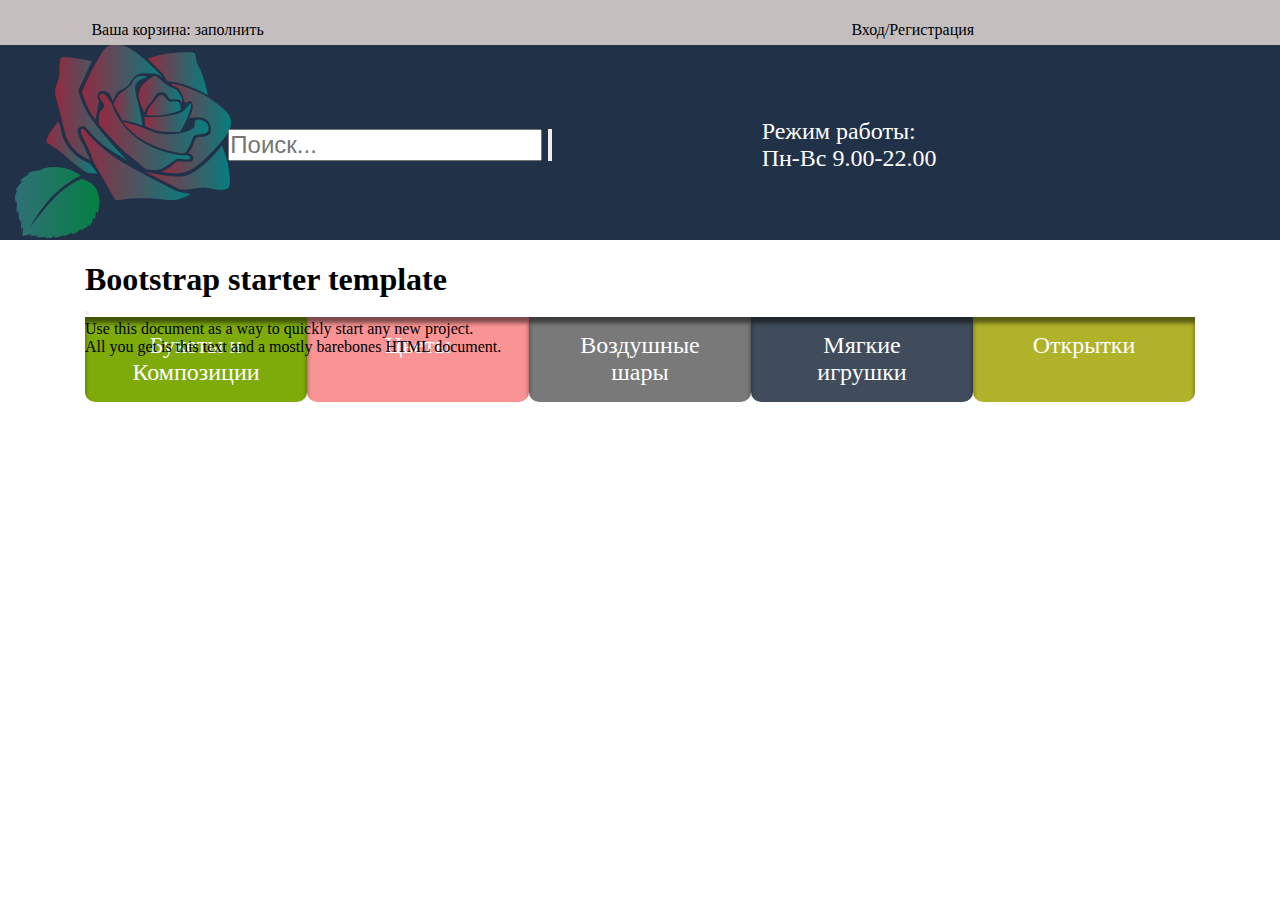
==== b4_html/index.html @ d25d9c08 "14012018_1" ====
<!DOCTYPE html>
<html lang="ru_RU">
<head>
    <meta charset="utf-8">
    <meta name="viewport" content="width=device-width, initial-scale=1, shrink-to-fit=no">
    <meta name="description" content="">
    <meta name="author" content="">
    <link rel="icon" href="/favicons/favicon.ico">
    <link rel="icon" href="/favicons/favicon.png">
    <link href="/favicons/apple-touch-icon.png" rel="apple-touch-icon" sizes="180x180">
    <link href="/favicons/favicon-32x32.png" rel="icon" type="image/png" sizes="32x32">
    <link href="/favicons/android-chrome-192x192.png" rel="icon" type="image/png" sizes="192x192">
    <link href="/favicons/favicon-16x16.png" rel="icon" type="image/png" sizes="16x16">
    <link href="/manifest.json" rel="manifest" >
    <link href="/favicons/safari-pinned-tab.svg" rel="mask-icon" color="#5bbad5">
    <meta content="#051321" name="msapplication-TileColor">
    <meta content="/favicons/mstile-144x144.png" name="msapplication-TileImage">
    <meta content="#051321" name="theme-color" >
    <title>Cтудия флористики GreenGarden</title>
    <link href="css/style.css" rel="stylesheet">
    <link href="css/bootstrap-grid.min.css" rel="stylesheet">
   <!-- <link href="css/bootstrap.min.css" rel="stylesheet">-->
    <link href="sass/main.css" rel="stylesheet">
</head>
<body>
  <header class="headerbg">
   <div class="subheader">
    <div class="container">
     <div class="row">
      <div class="col-md">
          <a href="#" class="cart i"></a>
          <p>Ваша корзина: заполнить</p>
      </div>
    <div class="col-md">
      <img class="logo" src="img/logo.png" alt="">
    </div>
    <div class="col-md">
      <p>Вход/Регистрация</p>
      <a href="#" class="vhod i"></a>
        </div>
      </div>
   </div>
</div>
<div class="container-fluid hcontent">
  <div class="row">
<div class="col-md-2">
<div class="bgitem">
 </div>
 </div>
 <div class="col-md-5"><form> 
  <div class="search">
<input type="search" name="q" placeholder="Поиск...">
<input type="submit" value=""></div>
</form>
</div>
<div class="col-md-5">
  <p> Режим работы:<br>
  <span>Пн-Вс 9.00-22.00</span>
</p>
</div>
<div>
<div>г. Тюмень ул. Михаила Сперанского 37</div> <div>+7(992)309-18-19</div>
</div>
</div>
</div>
<div class="container">
  <nav class="navbar navbar-expand-md navbar-dark bg-dark">
    <button class="navbar-toggler" type="button" data-toggle="collapse" data-target="#navbarsExampleDefault" aria-controls="navbarsExampleDefault" aria-expanded="false" aria-label="Toggle navigation">
        <span class="navbar-toggler-icon"></span>
      </button>
      <div class="collapse navbar-collapse" id="navbarsExampleDefault">
    <ul class="navbar-nav mr-auto">
    <li><a href="">Букеты и<br> Композиции</a></li>
    <li><a href="" class="pa">Цветы</a></li>
    <li><a href="">Воздушные <br>шары</a></li>
    <li><a href="">Мягкие игрушки</a></li>
    <li><a href="" class="pa">Открытки</a></li>
    </ul>
</div>
</nav>

</div>
  </header>
  
    <div class="container"></div>
    <!-- /.container -->
    <div class="container">
      <div class="starter-template">
        <h1>Bootstrap starter template</h1>
        <p class="lead">Use this document as a way to quickly start any new project.<br> All you get is this text and a mostly barebones HTML document.</p>
      </div>
    </div><!-- /.container -->
    <!-- Bootstrap core JavaScript ================================================== -->
    <!-- Placed at the end of the document so the pages load faster -->
    <script src="js/jquery-slim-321.js"></script>
    <script src="js/bootstrap.min.js"></script>
</body>
</html>
---- b4_html/css/style.css ----
*{margin:0;padding:0}
  html {
  line-height: 1.15; /* 1 */ 
  -ms-text-size-adjust: 100%; /* 2 */
  -webkit-text-size-adjust: 100%; /* 2 */
}
body {
  margin: 0;
}
article,
aside,
footer,
header,
nav,
section {
  display: block;
}
h1 {
  font-size: 2em;
  margin: 0.67em 0;
}
figcaption,
figure,
main { /* 1 */
  display: block;
}
figure {
  margin: 1em 40px;
}
hr {
  box-sizing: content-box; /* 1 */
  height: 0; /* 1 */
  overflow: visible; /* 2 */
}
pre {
  font-family: monospace, monospace; /* 1 */
  font-size: 1em; /* 2 */
}
a {
  background-color: transparent; /* 1 */
  -webkit-text-decoration-skip: objects; /* 2 */
}
abbr[title] {
  border-bottom: none; /* 1 */
  text-decoration: underline; /* 2 */
  text-decoration: underline dotted; /* 2 */
}

b,
strong {
  font-weight: inherit;
}

b,
strong {
  font-weight: bolder;
}
code,
kbd,
samp {
  font-family: monospace, monospace; /* 1 */
  font-size: 1em; /* 2 */
}
dfn {
  font-style: italic;
}
mark {
  background-color: #ff0;
  color: #000;
}
small {
  font-size: 80%;
}
sub,
sup {
  font-size: 75%;
  line-height: 0;
  position: relative;
  vertical-align: baseline;
}
sub {
  bottom: -0.25em;
}
sup {
  top: -0.5em;
}
audio,
video {
  display: inline-block;
}
audio:not([controls]) {
  display: none;
  height: 0;
}
img {
  border-style: none;
}
svg:not(:root) {
  overflow: hidden;
}
button,
input,
optgroup,
select,
textarea {
  font-family: sans-serif; /* 1 */
  font-size: 100%; /* 1 */
  line-height: 1.15; /* 1 */
  margin: 0; /* 2 */
}
button,
input { /* 1 */
  overflow: visible;
}
button,
select { /* 1 */
  text-transform: none;
}
button,
html [type="button"], /* 1 */
[type="reset"],
[type="submit"] {
  -webkit-appearance: button; /* 2 */
}
button::-moz-focus-inner,
[type="button"]::-moz-focus-inner,
[type="reset"]::-moz-focus-inner,
[type="submit"]::-moz-focus-inner {
  border-style: none;
  padding: 0;
}
button:-moz-focusring,
[type="button"]:-moz-focusring,
[type="reset"]:-moz-focusring,
[type="submit"]:-moz-focusring {
  outline: 1px dotted ButtonText;
}
fieldset {
  padding: 0.35em 0.75em 0.625em;
}
:after, :before {
    -webkit-box-sizing: border-box;
    -moz-box-sizing: border-box;
    box-sizing: border-box;
}
legend {
  box-sizing: border-box; /* 1 */
  color: inherit; /* 2 */
  display: table; /* 1 */
  max-width: 100%; /* 1 */
  padding: 0; /* 3 */
  white-space: normal; /* 1 */
}
progress {
  display: inline-block; /* 1 */
  vertical-align: baseline; /* 2 */
}
textarea {
  overflow: auto;
}
[type="checkbox"],
[type="radio"] {
  box-sizing: border-box; /* 1 */
  padding: 0; /* 2 */
}
[type="number"]::-webkit-inner-spin-button,
[type="number"]::-webkit-outer-spin-button {
  height: auto;
}
[type="search"] {
  -webkit-appearance: textfield; /* 1 */
  outline-offset: -2px; /* 2 */
}
[type="search"]::-webkit-search-cancel-button,
[type="search"]::-webkit-search-decoration {
  -webkit-appearance: none;
}
::-webkit-file-upload-button {
  -webkit-appearance: button; 
  font: inherit; 
}
details,
menu {
  display: block;
}
summary {
  display: list-item;
}
canvas {
  display: inline-block;
}
template {
  display: none;
}
[hidden] {
  display: none;
}
---- b4_html/sass/main.css ----
.subheader {
  background-color: #C4BEBE;
  width: 100%;
  height: 45px;
  display: flex;
  justify-content: center;
  align-items: end; }

.headerbg {
  background-color: #213148;
  height: 240px;
  width: 100%; }

body {
  font-family: Roboto;
  display: flex;
  flex-direction: column;
  font-style: normal;
  font-weight: normal;
  line-height: normal; }

nav ul {
  font-family: Pangolin;
  display: flex;
  font-size: 18pt;
  list-style: none;
  color: #FCF7F7; }

.navbar-collapse ul li {
  width: 20%;
  text-align: center;
  box-shadow: inset 0px 6px 4px rgba(0, 0, 0, 0.5);
  border-radius: 0px 0px 10px 10px; }

nav ul li:first-child {
  background-color: #7EAB0A; }

nav li:nth-child(2) {
  background-color: #FA9393; }

nav li:nth-child(3) {
  background-color: #7A7979; }

nav li:nth-child(4) {
  background-color: #404C5C; }

nav ul li:last-child {
  background-color: #B0B229; }

.navbar-collapse ul li a {
  display: block;
  text-decoration: none;
  color: #fff;
  padding: 15px 30px 7.5px 30px; }
  .navbar-collapse ul li a:hover {
    text-shadow: 0px 2.5px 5px #000;
    color: #E5E5E5;
    box-shadow: 0px 5px 15px #000;
    border-radius: 0px 0px 10px 10px; }

img .logo {
  height: 174px;
  width: auto;
  padding-top: 5px; }

.navbar-collapse ul li a.pa {
  padding-bottom: 19.5%; }

.bgitem {
  width: 216px;
  height: 200px;
  background: url(../img/bgroze.png);
  background-repeat: no-repeat;
  background-size: contain; }

.vhod {
  background: url(../svg/registration.svg); }

.cart {
  background: url(../svg/online-store-shopping-cart.svg); }

.i {
  width: 55px;
  background-repeat: no-repeat;
  background-size: contain; }

.hcontent {
  color: #fff;
  font-size: 18pt; }

.subheader p {
  padding: 0.4em; }

.subheader .col-md:first-child {
  max-height: 45px; }

.subheader .col-md:last-child {
  max-height: 45px; }

.hcontent .col-md-5 {
  max-height: 100px;
  align-self: center; }

/*# sourceMappingURL=main.css.map */
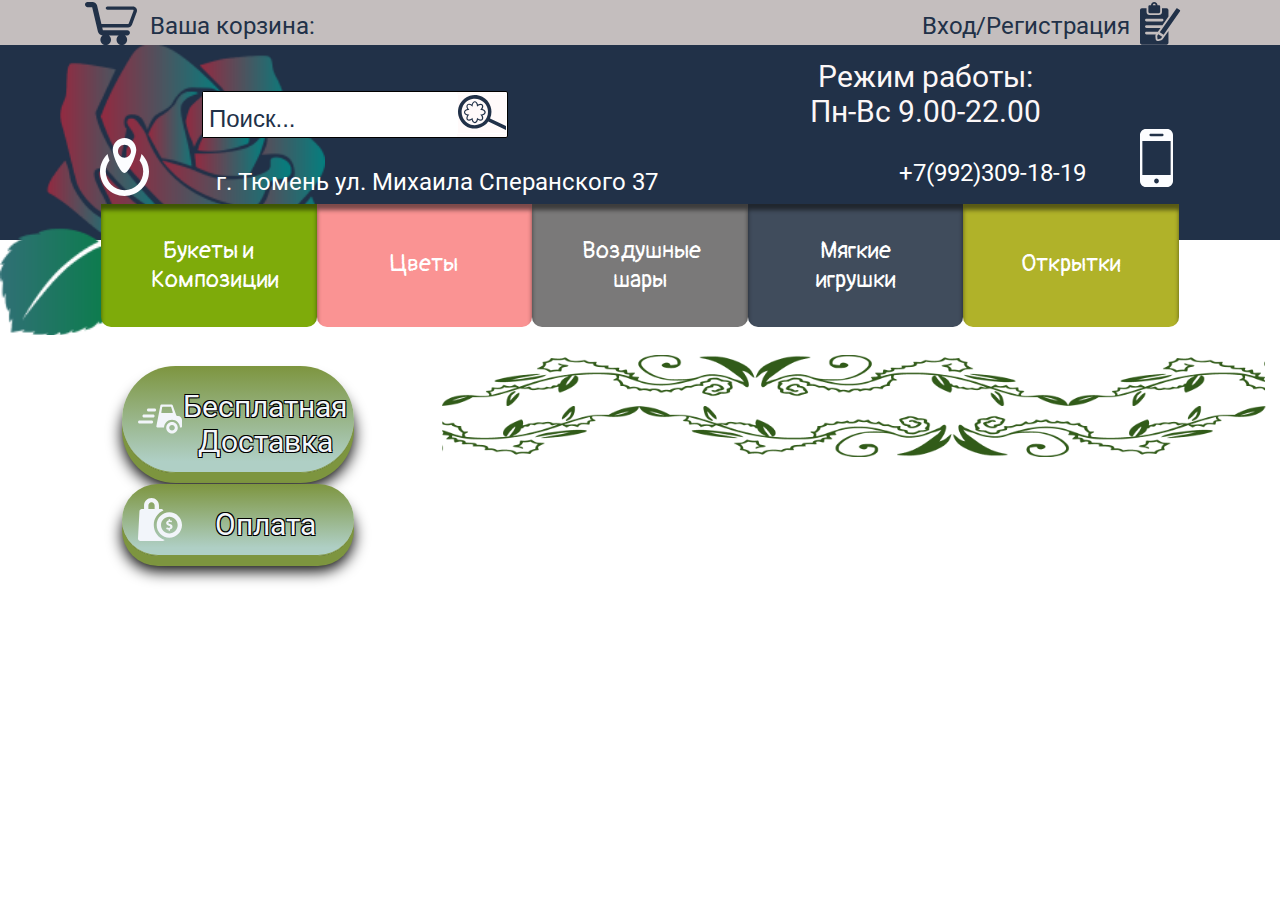
==== commit d06a2dc6: "18.01.2018" ====
--- a/b4_html/index.html
+++ b/b4_html/index.html
@@ -5,16 +5,16 @@
     <meta name="viewport" content="width=device-width, initial-scale=1, shrink-to-fit=no">
     <meta name="description" content="">
     <meta name="author" content="">
-    <link rel="icon" href="/favicons/favicon.ico">
-    <link rel="icon" href="/favicons/favicon.png">
-    <link href="/favicons/apple-touch-icon.png" rel="apple-touch-icon" sizes="180x180">
-    <link href="/favicons/favicon-32x32.png" rel="icon" type="image/png" sizes="32x32">
-    <link href="/favicons/android-chrome-192x192.png" rel="icon" type="image/png" sizes="192x192">
-    <link href="/favicons/favicon-16x16.png" rel="icon" type="image/png" sizes="16x16">
-    <link href="/manifest.json" rel="manifest" >
-    <link href="/favicons/safari-pinned-tab.svg" rel="mask-icon" color="#5bbad5">
+    <link href="favicons/favicon.ico" rel="icon" >
+    <link href="favicons/favicon.png" rel="icon">
+    <link href="favicons/apple-touch-icon.png" rel="apple-touch-icon" sizes="180x180">
+    <link href="favicons/favicon-32x32.png" rel="icon" type="image/png" sizes="32x32">
+    <link href="favicons/android-chrome-192x192.png" rel="icon" type="image/png" sizes="192x192">
+    <link href="favicons/favicon-16x16.png" rel="icon" type="image/png" sizes="16x16">
+    <link href="manifest.json" rel="manifest" >
+    <link href="favicons/safari-pinned-tab.svg" rel="mask-icon" color="#5bbad5">
     <meta content="#051321" name="msapplication-TileColor">
-    <meta content="/favicons/mstile-144x144.png" name="msapplication-TileImage">
+    <meta content="favicons/mstile-144x144.png" name="msapplication-TileImage">
     <meta content="#051321" name="theme-color" >
     <title>Cтудия флористики GreenGarden</title>
     <link href="css/style.css" rel="stylesheet">
@@ -28,68 +28,85 @@
     <div class="container">
      <div class="row">
       <div class="col-md">
-          <a href="#" class="cart i"></a>
-          <p>Ваша корзина: заполнить</p>
+          <a href="#" class="i cart"></a>
+          <p class=subhead>Ваша корзина:</p>
       </div>
-    <div class="col-md">
+    <div class="col-md-3">
       <img class="logo" src="img/logo.png" alt="">
     </div>
     <div class="col-md">
-      <p>Вход/Регистрация</p>
-      <a href="#" class="vhod i"></a>
+      <p class=subhead>Вход/Регистрация</p>
+      <a href="#" class="i vhod"></a>
         </div>
       </div>
    </div>
 </div>
-<div class="container-fluid hcontent">
+<div class="container-fluid bgitem">
+  <div class="container hcontent">
+    <div class="row">
+   <div class="col-md">
+    <div class="container">
+    <form class="ptd">
+      <div class="search">
+          <input type="search" name="q" placeholder="Поиск..." class=clr>
+          <input type="submit" value="">
+      </div>
+    </form>
+  <div class="fl mh loc">
+   <a href="#" class="i location"></a>
+   <p class="flend pr">г. Тюмень ул. Михаила Сперанского 37</p>
+  </div>
+  </div>
+  </div>
+  <div class="col-md">
+    <p class="phead"> Режим работы:<br>
+    <span>Пн-Вс 9.00-22.00</span>
+    <div class="fl mh telph">
+      <p class="flend pl">+7(992)309-18-19</p>
+      <a href="#" class="i phone"></a></div>
+  </p>
+  </div>
+  </div>
   <div class="row">
-<div class="col-md-2">
-<div class="bgitem">
- </div>
- </div>
- <div class="col-md-5"><form> 
-  <div class="search">
-<input type="search" name="q" placeholder="Поиск...">
-<input type="submit" value=""></div>
-</form>
-</div>
-<div class="col-md-5">
-  <p> Режим работы:<br>
-  <span>Пн-Вс 9.00-22.00</span>
-</p>
-</div>
-<div>
-<div>г. Тюмень ул. Михаила Сперанского 37</div> <div>+7(992)309-18-19</div>
-</div>
-</div>
-</div>
-<div class="container">
-  <nav class="navbar navbar-expand-md navbar-dark bg-dark">
-    <button class="navbar-toggler" type="button" data-toggle="collapse" data-target="#navbarsExampleDefault" aria-controls="navbarsExampleDefault" aria-expanded="false" aria-label="Toggle navigation">
-        <span class="navbar-toggler-icon"></span>
-      </button>
-      <div class="collapse navbar-collapse" id="navbarsExampleDefault">
-    <ul class="navbar-nav mr-auto">
-    <li><a href="">Букеты и<br> Композиции</a></li>
-    <li><a href="" class="pa">Цветы</a></li>
-    <li><a href="">Воздушные <br>шары</a></li>
-    <li><a href="">Мягкие игрушки</a></li>
-    <li><a href="" class="pa">Открытки</a></li>
-    </ul>
-</div>
-</nav>
-
+    <div class="container">
+      <nav class="navbar navbar-expand-md navbar-dark bg-dark">
+        <button class="navbar-toggler" type="button" data-toggle="collapse" data-target="#navbarsExampleDefault" aria-controls="navbarsExampleDefault" aria-expanded="false" aria-label="Toggle navigation">
+            <span class="navbar-toggler-icon"></span>
+          </button>
+          <div class="collapse navbar-collapse" id="navbarsExampleDefault">
+        <ul class="navbar-nav mr-auto">
+        <li><a href="">Букеты и<br> Композиции</a></li>
+        <li><a href="" class="pa">Цветы</a></li>
+        <li><a href="">Воздушные <br>шары</a></li>
+        <li><a href="">Мягкие игрушки</a></li>
+        <li><a href="" class="pa">Открытки</a></li>
+        </ul>
+    </div>
+    </nav>
+    </div>
+  </div>
+  </div>
 </div>
   </header>
-  
-    <div class="container"></div>
+  <main class="bg ptd">
+    <div class="container-fluid">
+      <div class="row">
+        <div class="col-md-4">
+      <div class="row">
+        <div class="col-md-9 offset-md-3 ib"><a href="#" class="btn fl"><img src="svg/express-delivery.svg" alt="" class="w-25"><p class="w-75">Бесплатная Доставка</p></a>
+        </div>
+        <div class="col-md-9 offset-md-3 ib"><a href="#" class="btn fl"><img src="svg/chas-payment.svg" alt="" class="w-25"><p class="w-75">Оплата</p></a>
+        </div>
+      </div>
+    </div>
+    <div class="col-md-8">
+      <div class="use"></div>
+      <div class="use rotate"></div>
+    </div>
+  </div>
+</div>
+</main>
     <!-- /.container -->
-    <div class="container">
-      <div class="starter-template">
-        <h1>Bootstrap starter template</h1>
-        <p class="lead">Use this document as a way to quickly start any new project.<br> All you get is this text and a mostly barebones HTML document.</p>
-      </div>
-    </div><!-- /.container -->
     <!-- Bootstrap core JavaScript ================================================== -->
     <!-- Placed at the end of the document so the pages load faster -->
     <script src="js/jquery-slim-321.js"></script>
--- a/b4_html/css/style.css
+++ b/b4_html/css/style.css
@@ -1,3 +1,27 @@
+@font-face {
+  font-family: 'Roboto';
+  font-style: normal;
+  font-weight: 400;
+  src: url('../fonts/roboto-v18-cyrillic-ext_latin-regular.eot'); /* IE9 Compat Modes */
+  src: local('Roboto'), local('Roboto-Regular'),
+       url('../fonts/roboto-v18-cyrillic-ext_latin-regular.eot?#iefix') format('embedded-opentype'), /* IE6-IE8 */
+       url('../fonts/roboto-v18-cyrillic-ext_latin-regular.woff2') format('woff2'), /* Super Modern Browsers */
+       url('../fonts/roboto-v18-cyrillic-ext_latin-regular.woff') format('woff'), /* Modern Browsers */
+       url('../fonts/roboto-v18-cyrillic-ext_latin-regular.ttf') format('truetype'), /* Safari, Android, iOS */
+       url('../fonts/roboto-v18-cyrillic-ext_latin-regular.svg#Roboto') format('svg'); /* Legacy iOS */
+}
+@font-face {
+  font-family: 'Pangolin';
+  font-style: normal;
+  font-weight: 400;
+  src: url('../fonts/pangolin-v3-cyrillic-ext_latin-regular.eot'); /* IE9 Compat Modes */
+  src: local('Pangolin Regular'), local('Pangolin-Regular'),
+       url('../fonts/pangolin-v3-cyrillic-ext_latin-regular.eot?#iefix') format('embedded-opentype'), /* IE6-IE8 */
+       url('../fonts/pangolin-v3-cyrillic-ext_latin-regular.woff2') format('woff2'), /* Super Modern Browsers */
+       url('../fonts/pangolin-v3-cyrillic-ext_latin-regular.woff') format('woff'), /* Modern Browsers */
+       url('../fonts/pangolin-v3-cyrillic-ext_latin-regular.ttf') format('truetype'), /* Safari, Android, iOS */
+       url('../fonts/pangolin-v3-cyrillic-ext_latin-regular.svg#Pangolin') format('svg'); /* Legacy iOS */
+}
 *{margin:0;padding:0}
   html {
   line-height: 1.15; /* 1 */ 
@@ -194,4 +218,138 @@
 }
 [hidden] {
   display: none;
+}
+.search {
+    width: 60%;/* Ширина поля с кнопкой */
+    border: 1px solid #000; /* Параметры рамки */
+    min-height: 45px; /* Минимальная высота */
+    background: #FFFAFA;
+    border-radius: 2px;
+    text-align:center;
+    display:inline-flex;
+       }
+   input[type="search"] {
+    display:inline-block;
+    border: 1px solid #fff; /* Убираем рамку */
+    outline: none; /* Убираем свечение в Chrome и Safari */
+    -webkit-appearance: none; /* Убираем рамку в Chrome и Safari */
+    width:100%; /* Ширина поля */
+    height:45px;
+    vertical-align: middle; /* Выравнивание по середине */
+    padding:18px 0px 9px 5px
+   }
+   input[type="submit"] {
+    width: 60px; /* Ширина кнопки */
+    height: 40px; /* Высота кнопки */
+    position:relative;
+    top:2.5px;
+    border: none; /* Убираем рамку */
+    border: 1px #fff solid;
+    background: url(../svg/search.svg) no-repeat; /* Параметры фона */
+    background-size:cover
+   }
+   input[type="search"]::-webkit-input-placeholder {
+    color: #213148
+   } 
+   input[type="search"]::-moz-placeholder {
+    color: #213148
+   }
+.btn {
+    text-decoration:none;
+     font-size: 30px;
+    background: -moz-linear-gradient(#7D953F, #AFCFC5);
+    background: -webkit-gradient(linear, 0 0, 0 90%, from(#7D953F), to(#AFCFC5));
+    filter: progid:DXImageTransform.Microsoft.gradient(startColorstr='#7D953F', endColorstr='#AFCFC5');
+    padding: 13px 5px 13px 5px;
+    color: #333;
+    -moz-border-radius: 40px;
+    -webkit-border-radius: 40px;
+    border-radius:75px;
+    border-bottom:1px solid #7D953F;
+    box-shadow: 0px 10px 0px #7D953F, 0px 15px 15px #000000;
+    width:80%;
+    text-align:center;
+   }
+   .btn:hover,.btn:active{
+    color: #213148;
+    text-shadow:
+      -1px -1px 0 #fff,
+      1px -1px 0 #fff,
+      -1px 1px 0 #fff,
+      1px 1px 0 #fff;
+    background: -moz-linear-gradient(#AFCFC5, #7D953F);
+    background: -webkit-gradient(linear, 0 0, 0 100%, from(#AFCFC5), to(#7D953F));
+    filter: progid:DXImageTransform.Microsoft.gradient(startColorstr='#AFCFC5', endColorstr='#7D953F');
+    border-bottom:1px solid #AFCFC5;
+    box-shadow: 0px 10px 0px #AFCFC5, 0px 15px 15px #000000;
+   }
+a[class~="btn"] {
+    color: #F2F5FA;
+    text-shadow:
+      -1px -1px 0 #000,
+      1px -1px 0 #000,
+      -1px 1px 0 #000,
+      1px 1px 0 #000;
+}
+
+
+@media print {
+    *,::after,::before {
+        text-shadow: none!important;
+        box-shadow: none!important
+    }
+
+    a,a:visited {
+        text-decoration: underline
+    }
+
+    abbr[title]::after {
+        content: " (" attr(title) ")"
+    }
+
+    pre {
+        white-space: pre-wrap!important
+    }
+
+    blockquote,pre {
+        border: 1px solid #999;
+        page-break-inside: avoid
+    }
+
+    thead {
+        display: table-header-group
+    }
+
+    img,tr {
+        page-break-inside: avoid
+    }
+
+    h2,h3,p {
+        orphans: 3;
+        widows: 3
+    }
+
+    h2,h3 {
+        page-break-after: avoid
+    }
+
+    .navbar {
+        display: none
+    }
+
+    .badge {
+        border: 1px solid #000
+    }
+
+    .table {
+        border-collapse: collapse!important
+    }
+
+    .table td,.table th {
+        background-color: #fff!important
+    }
+
+    .table-bordered td,.table-bordered th {
+        border: 1px solid #ddd!important
+    }
 }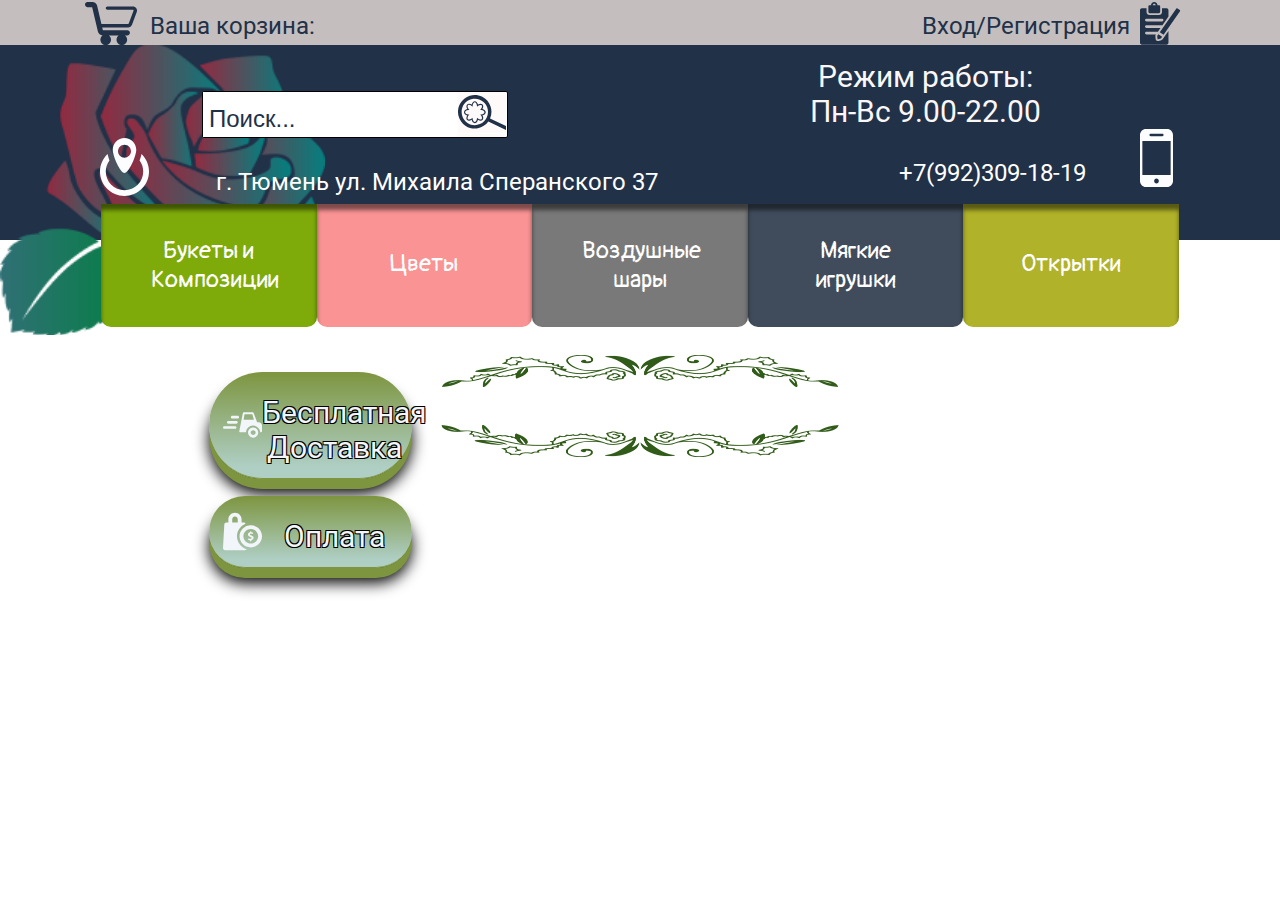
==== commit 798c512e: "18.01.2018." ====
--- a/b4_html/index.html
+++ b/b4_html/index.html
@@ -99,7 +99,7 @@
         </div>
       </div>
     </div>
-    <div class="col-md-8">
+    <div class="col-md-4 col-md-push-4">
       <div class="use"></div>
       <div class="use rotate"></div>
     </div>
--- a/b4_html/css/style.css
+++ b/b4_html/css/style.css
@@ -267,7 +267,7 @@
     border-radius:75px;
     border-bottom:1px solid #7D953F;
     box-shadow: 0px 10px 0px #7D953F, 0px 15px 15px #000000;
-    width:80%;
+    width:70%;
     text-align:center;
    }
    .btn:hover,.btn:active{
--- a/b4_html/sass/main.css
+++ b/b4_html/sass/main.css
@@ -186,7 +186,8 @@
 
 .ib {
   display: inline-flex;
-  padding-top: 2.5%; }
+  padding-top: 4%;
+  justify-content: flex-end; }
 
 .w-25 {
   display: inline-block;
@@ -200,6 +201,7 @@
 
 .use {
   background-image: url(../img/showme.png);
+  background-repeat: no-repeat;
   background-size: contain;
   height: 51px; }
 
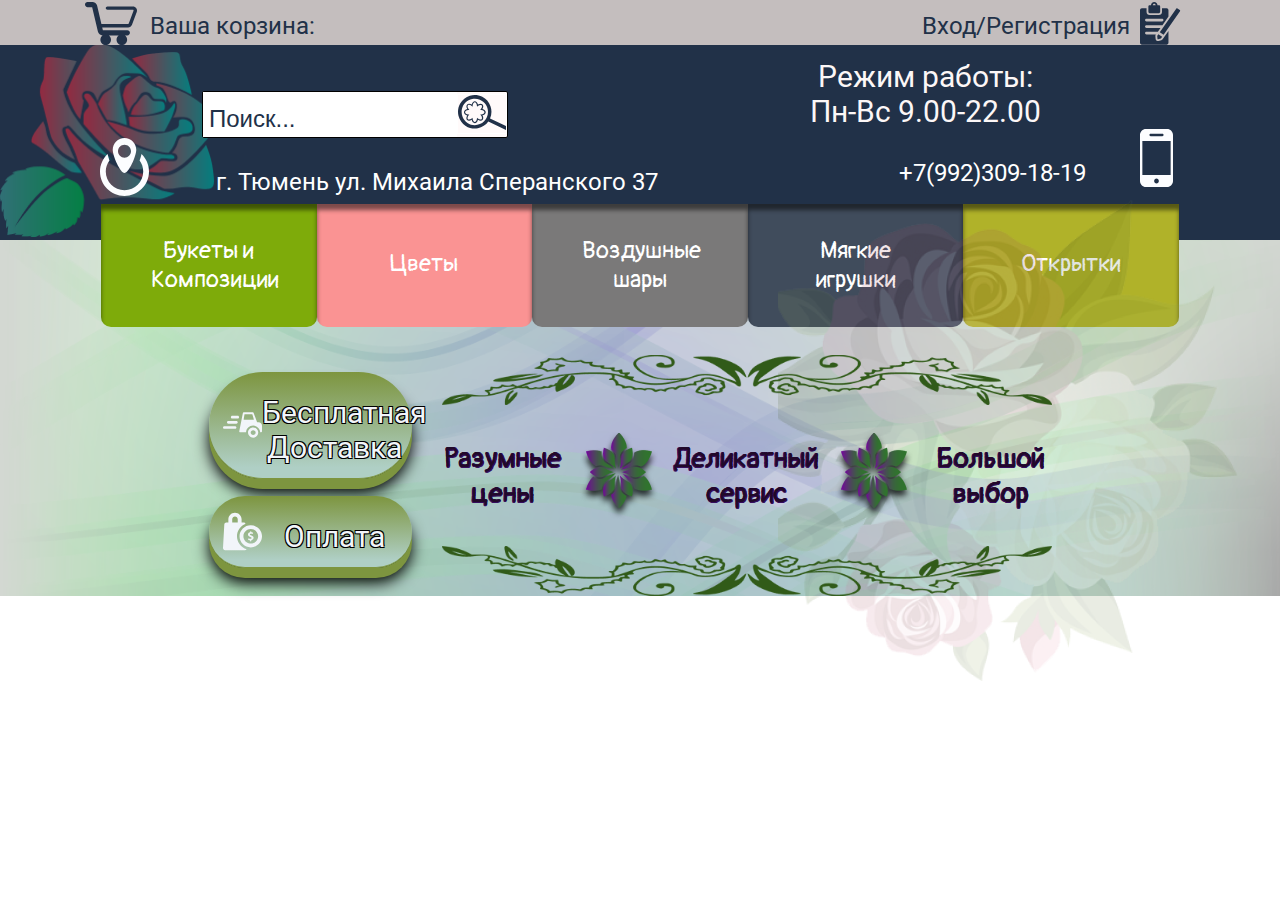
==== commit e2ae9ebf: "20.01.2018" ====
--- a/b4_html/index.html
+++ b/b4_html/index.html
@@ -89,6 +89,7 @@
 </div>
   </header>
   <main class="bg ptd">
+    <div class="bg2"></div>
     <div class="container-fluid">
       <div class="row">
         <div class="col-md-4">
@@ -99,16 +100,22 @@
         </div>
       </div>
     </div>
-    <div class="col-md-4 col-md-push-4">
+    <div class="col-md-6 col-md-push-4"> 
       <div class="use"></div>
+      <div class="row">
+        <div class="col-md vam"><p class="pinner">Разумные цены</p></div>
+        <img src="img/flower.png" alt="">
+        <div class="col-md vam"><p class="pinner">Деликатный сервис</p></div>
+        <img src="img/flower.png" alt="">
+        <div class="col-md vam"><p class="pinner">Большой выбор</p></div>
+      </div>
       <div class="use rotate"></div>
     </div>
   </div>
 </div>
 </main>
     <!-- /.container -->
-    <!-- Bootstrap core JavaScript ================================================== -->
-    <!-- Placed at the end of the document so the pages load faster -->
+
     <script src="js/jquery-slim-321.js"></script>
     <script src="js/bootstrap.min.js"></script>
 </body>
--- a/b4_html/sass/main.css
+++ b/b4_html/sass/main.css
@@ -78,7 +78,8 @@
 .bgitem {
   background: url(../img/bgroze.png);
   background-repeat: no-repeat;
-  background-size: contain; }
+  background-size: contain;
+  height: 12em; }
 
 .vhod {
   background: url(../svg/registration.svg); }
@@ -182,7 +183,20 @@
   padding-top: 9%; }
 
 .bg {
-  background-image: url(../img/bg.png) center center cover no-repeat fixed; }
+  background: url(../img/bg.png) center center no-repeat;
+  background-size: cover;
+  background-attachment: fixed;
+  width: 100%;
+  height: auto; }
+
+.bg2 {
+  background: url(../img/flowers_menu.png) 100% center no-repeat;
+  z-index: 0;
+  width: 100%;
+  height: 700px;
+  position: absolute;
+  right: 0px;
+  top: 100px; }
 
 .ib {
   display: inline-flex;
@@ -203,7 +217,7 @@
   background-image: url(../img/showme.png);
   background-repeat: no-repeat;
   background-size: contain;
-  height: 51px; }
+  height: 76px; }
 
 .rotate {
   -webkit-transform: rotate(180deg);
@@ -212,4 +226,20 @@
   -o-transform: rotate(180deg);
   transform: rotate(180deg); }
 
+.pinner {
+  display: inline-flex;
+  justify-content: center;
+  font-family: Pangolin;
+  font-style: normal;
+  font-weight: normal;
+  line-height: normal;
+  font-size: 1.75em;
+  color: #210929;
+  text-shadow: -0.5px -0.5px 0 #370D5E, 0.5px -0.5px 0 #370D5E, -0.5px 0.5px 0 #370D5E, 0.5px 0.5px 0 #370D5E; }
+
+.vam {
+  display: flex;
+  justify-content: center;
+  align-items: center; }
+
 /*# sourceMappingURL=main.css.map */
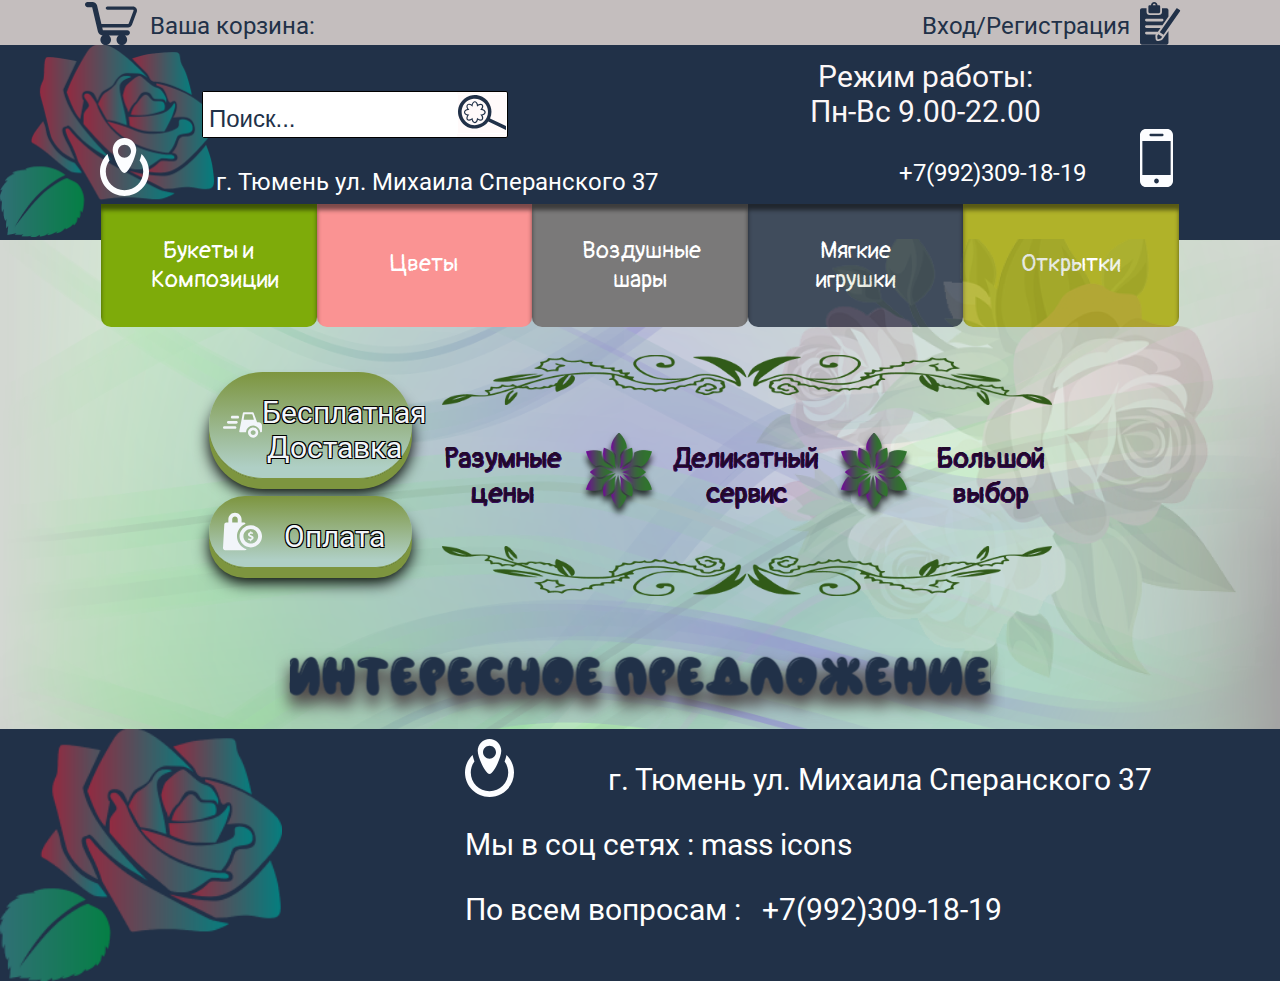
==== commit c8914ee0: "21.01.2018_1" ====
--- a/b4_html/index.html
+++ b/b4_html/index.html
@@ -100,7 +100,7 @@
         </div>
       </div>
     </div>
-    <div class="col-md-6 col-md-push-4"> 
+    <div class="col-md-6"> 
       <div class="use"></div>
       <div class="row">
         <div class="col-md vam"><p class="pinner">Разумные цены</p></div>
@@ -113,8 +113,45 @@
     </div>
   </div>
 </div>
+<div class="container pt-5">
+  <div class="row">
+     <div class="col-md-8 offset-md-2">
+      <img src="svg/interesting.svg" alt="Интересное предложение" class="interest">
+    </div>
+
+  </div>
+</div>
 </main>
     <!-- /.container -->
+
+    <footer class="footer bgitem">
+      <div class="container-fluid">
+        <div class="container">
+          <div class="row">
+            <div class="col-md-4">
+                  <img class="logo" src="img/logo.png" alt="">
+            </div>
+            <div class="col-md-8">
+              <div class="row">
+                <div class="col-md-12">
+                  <div class="fl mh loc">
+   <a href="#" class="i location"></a>
+   <p class="flend pr">г. Тюмень ул. Михаила Сперанского 37</p>
+  </div>
+                </div>
+                <div class="col-md-12 pt-2 fl">
+                  <p class="flend">Мы в соц сетях : mass icons </p>
+                </div>
+                <div class="col-md-12 pt-2 fl">
+                  <p class="flend">По всем вопросам : &nbsp; +7(992)309-18-19</p>
+                </div>
+              </div>
+            </div>
+          </div>
+        </div>
+        
+      </div>
+    </footer>
 
     <script src="js/jquery-slim-321.js"></script>
     <script src="js/bootstrap.min.js"></script>
--- a/b4_html/css/style.css
+++ b/b4_html/css/style.css
@@ -241,6 +241,7 @@
    input[type="submit"] {
     width: 60px; /* Ширина кнопки */
     height: 40px; /* Высота кнопки */
+    cursor: pointer;
     position:relative;
     top:2.5px;
     border: none; /* Убираем рамку */
@@ -256,7 +257,7 @@
    }
 .btn {
     text-decoration:none;
-     font-size: 30px;
+    font-size: 1.875em;
     background: -moz-linear-gradient(#7D953F, #AFCFC5);
     background: -webkit-gradient(linear, 0 0, 0 90%, from(#7D953F), to(#AFCFC5));
     filter: progid:DXImageTransform.Microsoft.gradient(startColorstr='#7D953F', endColorstr='#AFCFC5');
@@ -291,7 +292,11 @@
       -1px 1px 0 #000,
       1px 1px 0 #000;
 }
-
+@media (max-width: 1024px) {
+.btn {
+  font-size: 1em
+}
+}
 
 @media print {
     *,::after,::before {
--- a/b4_html/sass/main.css
+++ b/b4_html/sass/main.css
@@ -163,6 +163,9 @@
 .flend {
   align-self: flex-end; }
 
+.flsta {
+  align-self: flex-start; }
+
 .pl {
   padding-right: 10%; }
 
@@ -190,10 +193,10 @@
   height: auto; }
 
 .bg2 {
-  background: url(../img/flowers_menu.png) 100% center no-repeat;
+  background: url(../img/flowers_menu_90.png) 100% center no-repeat;
   z-index: 0;
   width: 100%;
-  height: 700px;
+  height: 780px;
   position: absolute;
   right: 0px;
   top: 100px; }
@@ -242,4 +245,23 @@
   justify-content: center;
   align-items: center; }
 
+.interest {
+  width: 100%;
+  height: auto; }
+
+.pt-5 {
+  padding-top: 3em; }
+
+.pt-2 {
+  padding-top: 1em; }
+
+.footer {
+  background-color: #213148;
+  height: 252px;
+  font-family: Roboto;
+  font-size: 1.875em;
+  color: #fff; }
+  .footer .container-fluid {
+    padding-top: 10px; }
+
 /*# sourceMappingURL=main.css.map */
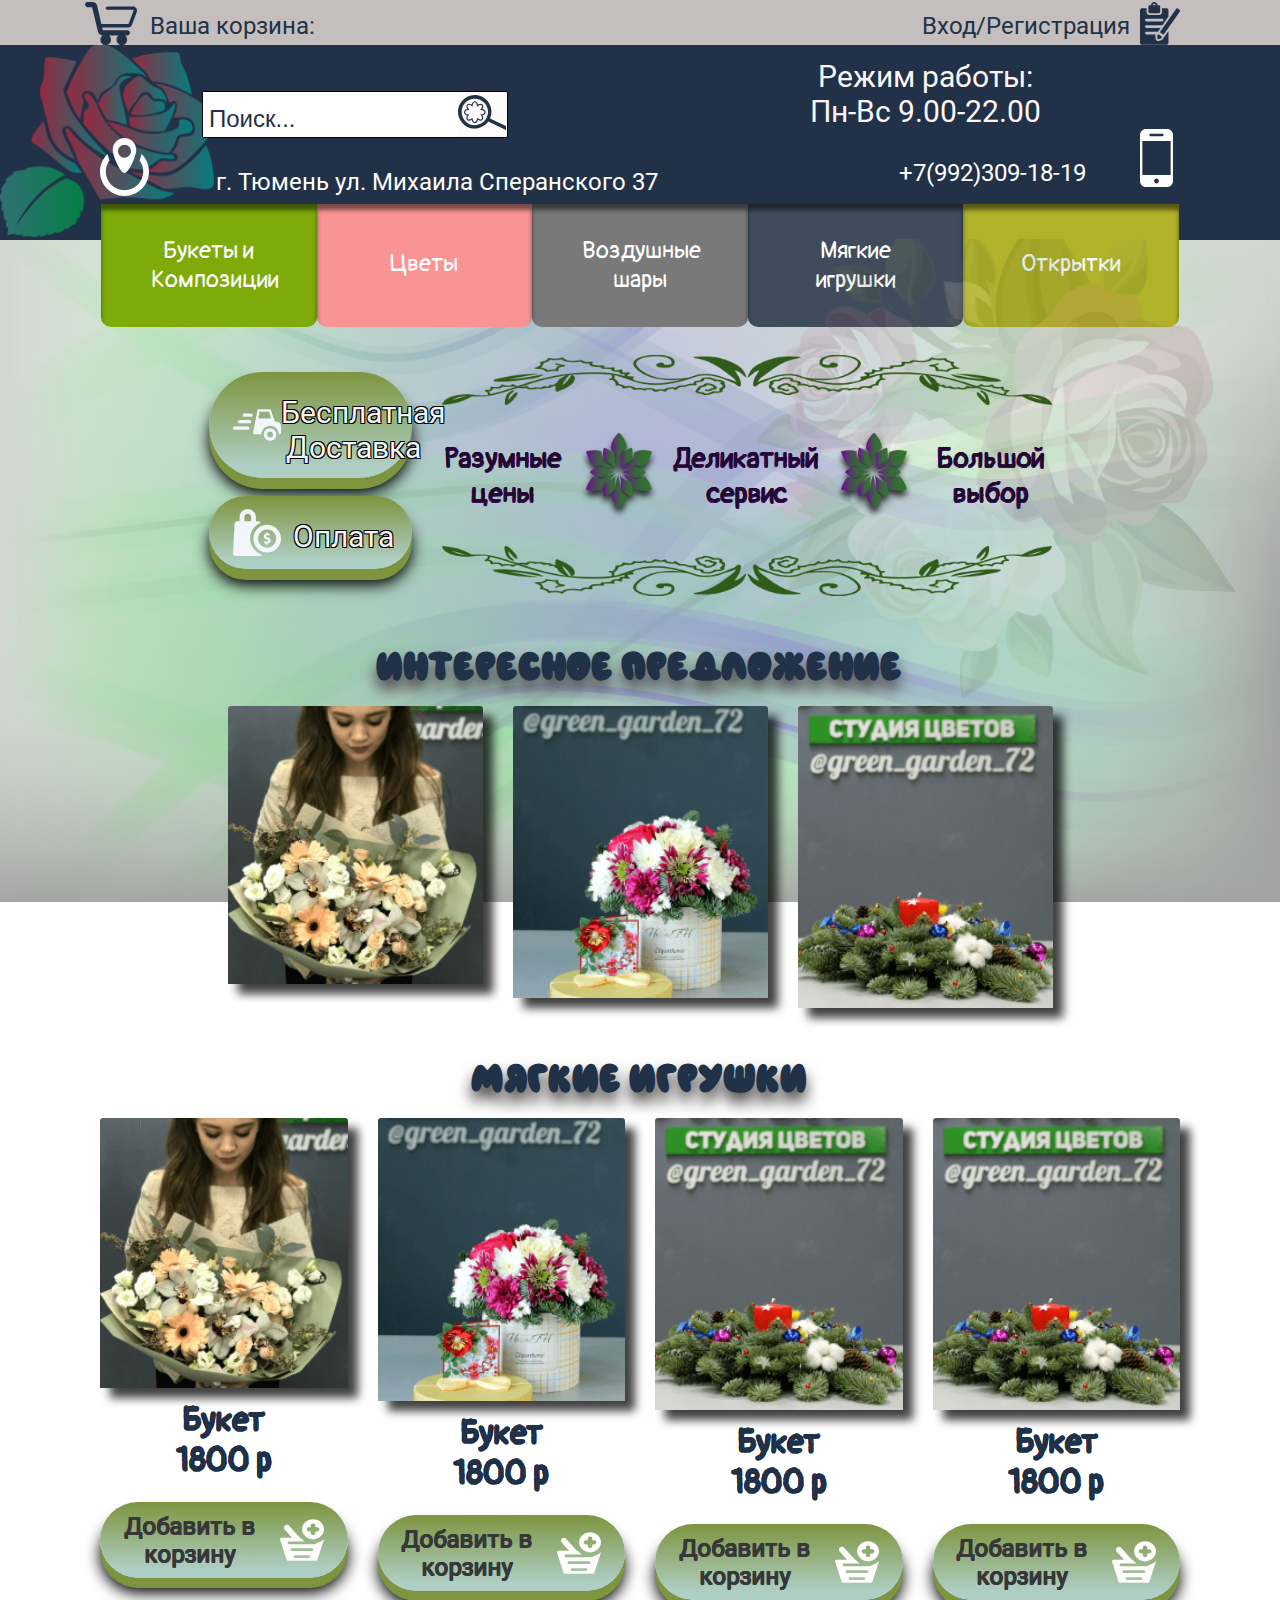
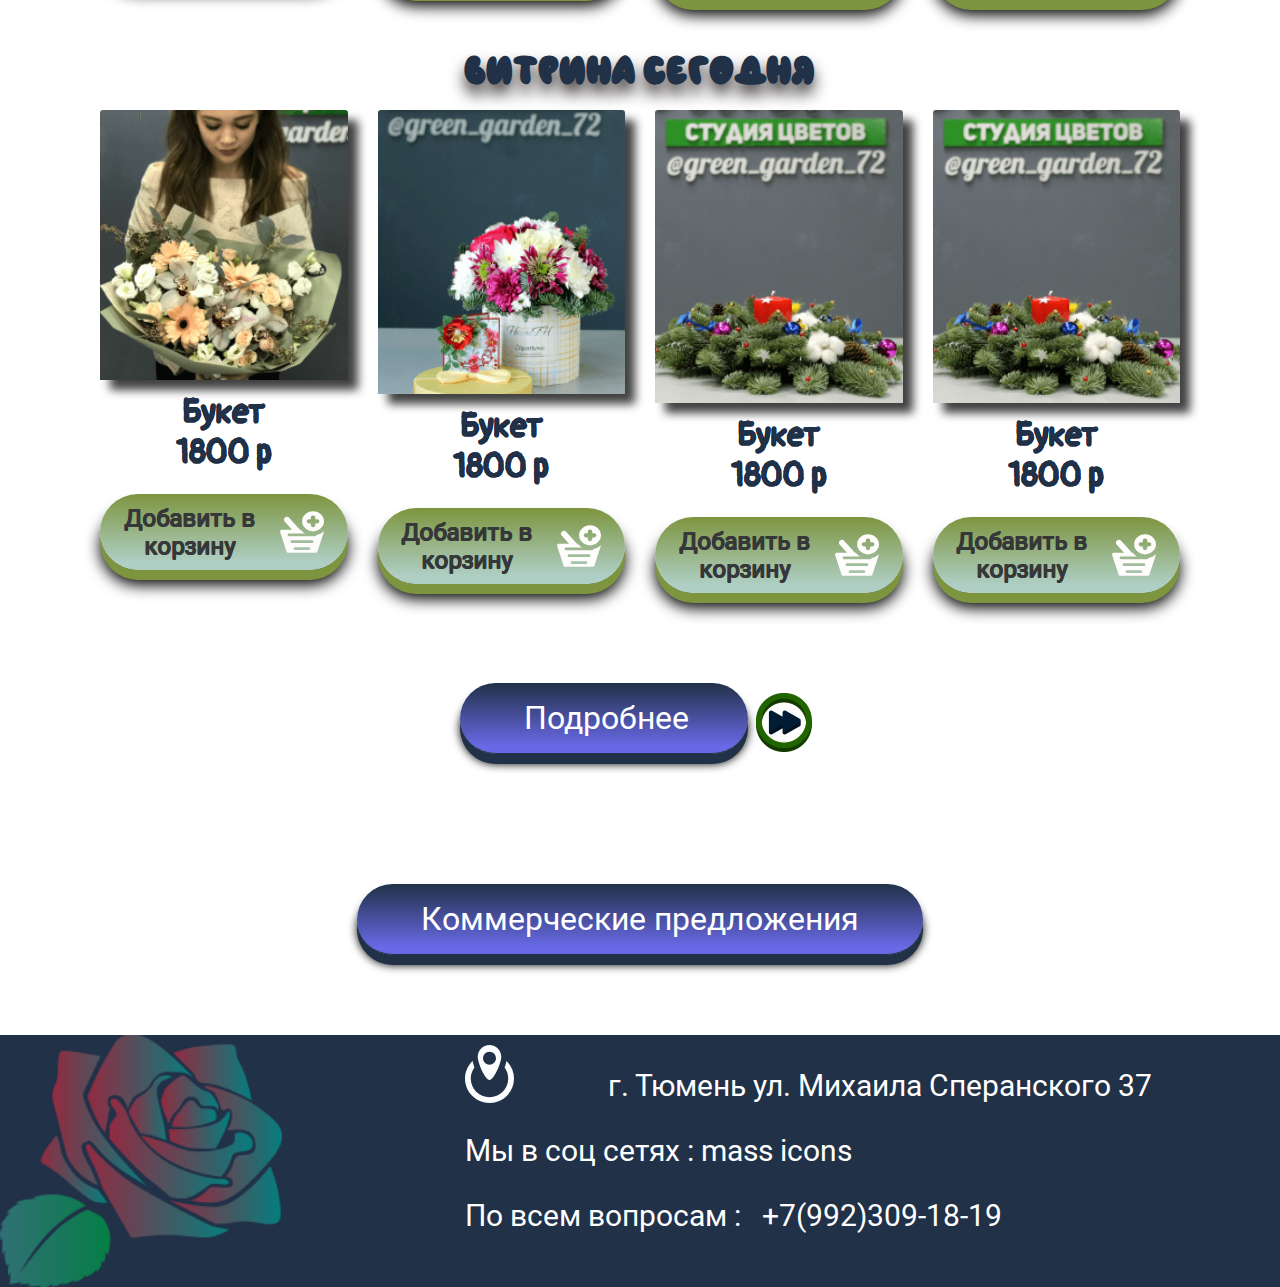
==== commit bb58ec11: "24.01.2018.1" ====
--- a/b4_html/index.html
+++ b/b4_html/index.html
@@ -115,14 +115,180 @@
 </div>
 <div class="container pt-5">
   <div class="row">
-     <div class="col-md-8 offset-md-2">
-      <img src="svg/interesting.svg" alt="Интересное предложение" class="interest">
-    </div>
-
-  </div>
+    <div class="col-md-auto flma">
+      <h2 class="airful mb-3">ИНТЕРЕСНОЕ ПРЕДЛОЖЕНИЕ</h2>
+    </div>
+<div class="container">
+  <div class="row">
+   <div class="col-md-6 col-lg-3 ml-auto">
+    <div class="card">
+     <img class="card-img-top img-fluid bs" src="img/item_1.png">
+    </div>
+   </div>
+   <div class="col-md-6 col-lg-3">
+    <div class="card">
+     <img class="card-img-top img-fluid bs" src="img/item_2.png">
+    </div>
+   </div>
+   <div class="col-md-6 col-lg-3 mr-auto">
+    <div class="card">
+     <img class="card-img-top img-fluid bs" src="img/item_3.png">
+    </div>
+   </div>
+  </div>
+  </div>
+</div>
+<div class="container pt-5">
+  <div class="row">
+     <div class="col-md-auto flma">
+      <h2 class="airful mb-3">МЯГКИЕ ИГРУШКИ</h2>
+    </div>
+<div class="container sa">
+  <div class="row">
+   <div class="col-md-3 col-lg-3 ml-auto">
+    <div class="card">
+     <img class="card-img-top img-fluid bs" src="img/item_1.png">
+     <div class="card-block">
+      <h3 class="card-title">Букет <br>1800 р</h3>
+      <div class="w-100">
+        <a href="#" class="btn2 fl">
+          <p class="ww-75">Добавить в корзину</p>
+          <img src="svg/add-goods.svg" alt="" class="w-25">
+        </a>
+      </div>
+     </div>
+    </div>
+   </div>
+   <div class="col-md-3 col-lg-3">
+    <div class="card">
+     <img class="card-img-top img-fluid bs" src="img/item_2.png">
+     <div class="card-block">
+      <h3 class="card-title">Букет <br>1800 р</h3>
+      <div class="w-100">
+        <a href="#" class="btn2 fl">
+          <p class="ww-75">Добавить в корзину</p>
+          <img src="svg/add-goods.svg" alt="" class="w-25">
+        </a>
+      </div>
+     </div>
+    </div>
+   </div>
+   <div class="col-md-3 col-lg-3 mr-auto">
+    <div class="card">
+     <img class="card-img-top img-fluid bs" src="img/item_3.png">
+     <div class="card-block">
+      <h3 class="card-title">Букет <br>1800 р</h3>
+      <div class="w-100">
+        <a href="#" class="btn2 fl">
+          <p class="ww-75">Добавить в корзину</p>
+          <img src="svg/add-goods.svg" alt="" class="w-25">
+        </a>
+      </div>
+     </div>
+    </div>
+   </div>
+   <div class="col-md-3 col-lg-3 mr-auto">
+    <div class="card">
+     <img class="card-img-top img-fluid bs" src="img/item_3.png">
+     <div class="card-block">
+      <h3 class="card-title">Букет <br>1800 р</h3>
+      <div class="w-100">
+        <a href="#" class="btn2 fl">
+          <p class="ww-75">Добавить в корзину</p>
+          <img src="svg/add-goods.svg" alt="" class="w-25">
+        </a>
+      </div>
+     </div>
+    </div>
+   </div>
+  </div>
+  </div><!-- /.container -->
+  </div>
+</div>
+<div class="container pt-5">
+  <div class="row">
+     <div class="col-md-auto flma">
+      <h2 class="airful mb-3">ВИТРИНА СЕГОДНЯ</h2>
+    </div>
+<div class="container mb-10">
+  <div class="row">
+   <div class="col-md-3 col-lg-3 ml-auto">
+    <div class="card">
+     <img class="card-img-top img-fluid bs" src="img/item_1.png">
+     <div class="card-block">
+      <h3 class="card-title">Букет <br>1800 р</h3>
+      <div class="w-100">
+        <a href="#" class="btn2 fl">
+          <p class="ww-75">Добавить в корзину</p>
+          <img src="svg/add-goods.svg" alt="" class="w-25">
+        </a>
+       </div>
+     </div>
+    </div>
+   </div>
+   <div class="col-md-3 col-lg-3">
+    <div class="card">
+     <img class="card-img-top img-fluid bs" src="img/item_2.png">
+     <div class="card-block">
+      <h3 class="card-title">Букет <br>1800 р</h3>
+      <div class="w-100">
+        <a href="#" class="btn2 fl">
+          <p class="ww-75">Добавить в корзину</p>
+          <img src="svg/add-goods.svg" alt="" class="w-25">
+        </a>
+       </div>
+     </div>
+    </div>
+   </div>
+   <div class="col-md-3 col-lg-3 mr-auto">
+    <div class="card">
+     <img class="card-img-top img-fluid bs" src="img/item_3.png">
+     <div class="card-block">
+      <h3 class="card-title">Букет <br>1800 р</h3>
+      <div class="w-100">
+        <a href="#" class="btn2 fl">
+          <p class="ww-75">Добавить в корзину</p>
+          <img src="svg/add-goods.svg" alt="" class="w-25">
+        </a>
+      </div>
+     </div>
+    </div>
+   </div>
+   <div class="col-md-3 col-lg-3 mr-auto">
+    <div class="card">
+     <img class="card-img-top img-fluid bs" src="img/item_3.png">
+     <div class="card-block">
+      <h3 class="card-title">Букет <br>1800 р</h3>
+       <div class="w-100">
+        <a href="#" class="btn2 fl">
+          <p class="ww-75">Добавить в корзину</p>
+          <img src="svg/add-goods.svg" alt="" class="w-25">
+        </a>
+       </div>
+     </div>
+    </div>
+   </div>
+  </div>
+  </div><!-- /.container -->
+  </div>
+</div>
+<div class="container mb-12">
+   <div class="row">
+    <div class="col-md-auto flma">
+        <a href="#" class="btn-more btn-end ww-100 btn-p">Подробнее</a><span class="btn-end-img"></span>
+    </div>
+   </div>     
+ </div>
+ <div class="container mb-10">
+   <div class="row">
+    <div class="col-md-auto flma">
+        <a href="#" class="btn-more btn-end ww-100 btn-pp">Коммерческие предложения</a>
+    </div>
+   </div>     
+ </div>
 </div>
 </main>
-    <!-- /.container -->
+    
 
     <footer class="footer bgitem">
       <div class="container-fluid">
--- a/b4_html/css/style.css
+++ b/b4_html/css/style.css
@@ -21,6 +21,12 @@
        url('../fonts/pangolin-v3-cyrillic-ext_latin-regular.woff') format('woff'), /* Modern Browsers */
        url('../fonts/pangolin-v3-cyrillic-ext_latin-regular.ttf') format('truetype'), /* Safari, Android, iOS */
        url('../fonts/pangolin-v3-cyrillic-ext_latin-regular.svg#Pangolin') format('svg'); /* Legacy iOS */
+}
+@font-face {
+  font-family: 'Airfool';
+  font-style: normal;
+  font-weight: 400;
+  src: url(../fonts/Airfool.otf);
 }
 *{margin:0;padding:0}
   html {
@@ -255,6 +261,20 @@
    input[type="search"]::-moz-placeholder {
     color: #213148
    }
+.btn2 {
+  text-decoration:none;
+  background: -moz-linear-gradient(#7D953F, #AFCFC5);
+  background: -webkit-gradient(linear, 0 0, 0 90%, from(#7D953F), to(#AFCFC5));
+  filter: progid:DXImageTransform.Microsoft.gradient(startColorstr='#7D953F', endColorstr='#AFCFC5');
+  border-radius:75px;
+  color: #363738;
+  text-shadow: -0.5px -0.5px 0 #363738, 0.5px -0.5px 0 #363738, -0.5px 0.5px 0 #363738, 0.5px 0.5px 0 #363738;
+  font-size:1.5em;
+  box-shadow: 0px 10px 0px #7D953F, 0px 15px 15px #000000
+}
+a[class~="btn2"] img {
+  margin-right:1em
+}
 .btn {
     text-decoration:none;
     font-size: 1.875em;
@@ -263,15 +283,15 @@
     filter: progid:DXImageTransform.Microsoft.gradient(startColorstr='#7D953F', endColorstr='#AFCFC5');
     padding: 13px 5px 13px 5px;
     color: #333;
-    -moz-border-radius: 40px;
-    -webkit-border-radius: 40px;
+    -moz-border-radius: 75px;
+    -webkit-border-radius: 75px;
     border-radius:75px;
     border-bottom:1px solid #7D953F;
     box-shadow: 0px 10px 0px #7D953F, 0px 15px 15px #000000;
     width:70%;
     text-align:center;
    }
-   .btn:hover,.btn:active{
+   .btn2:hover,.btn2:active,.btn:hover,.btn:active{
     color: #213148;
     text-shadow:
       -1px -1px 0 #fff,
@@ -298,6 +318,298 @@
 }
 }
 
+.card {
+  position: relative;
+  display: -webkit-box;
+  display: -ms-flexbox;
+  display: flex;
+  -webkit-box-orient: vertical;
+  -webkit-box-direction: normal;
+  -ms-flex-direction: column;
+  flex-direction: column;
+  min-width: 0;
+  word-wrap: break-word;
+ /* background-color: #fff;*/
+  background-clip: border-box;
+  /*border: 1px solid rgba(0, 0, 0, 0.125);*/
+  border-radius: 0.25rem;
+  text-align: center
+}
+
+.card > hr {
+  margin-right: 0;
+  margin-left: 0;
+}
+
+.card > .list-group:first-child .list-group-item:first-child {
+  border-top-left-radius: 0.25rem;
+  border-top-right-radius: 0.25rem;
+}
+
+.card > .list-group:last-child .list-group-item:last-child {
+  border-bottom-right-radius: 0.25rem;
+  border-bottom-left-radius: 0.25rem;
+}
+
+.card-body {
+  -webkit-box-flex: 1;
+  -ms-flex: 1 1 auto;
+  flex: 1 1 auto;
+  padding: 1.25rem;
+}
+
+.card-title {
+  margin-top: 0.75rem;
+  margin-bottom: 0.75rem;
+}
+
+.card-subtitle {
+  margin-top: -0.375rem;
+  margin-bottom: 0;
+}
+
+.card-text:last-child {
+  margin-bottom: 0;
+}
+
+.card-link:hover {
+  text-decoration: none;
+}
+
+.card-link + .card-link {
+  margin-left: 1.25rem;
+}
+
+.card-header {
+  padding: 0.75rem 1.25rem;
+  margin-bottom: 0;
+  background-color: rgba(0, 0, 0, 0.03);
+  border-bottom: 1px solid rgba(0, 0, 0, 0.125);
+}
+
+.card-header:first-child {
+  border-radius: calc(0.25rem - 1px) calc(0.25rem - 1px) 0 0;
+}
+
+.card-header + .list-group .list-group-item:first-child {
+  border-top: 0;
+}
+
+.card-footer {
+  padding: 0.75rem 1.25rem;
+  background-color: rgba(0, 0, 0, 0.03);
+  border-top: 1px solid rgba(0, 0, 0, 0.125);
+}
+
+.card-footer:last-child {
+  border-radius: 0 0 calc(0.25rem - 1px) calc(0.25rem - 1px);
+}
+
+.card-header-tabs {
+  margin-right: -0.625rem;
+  margin-bottom: -0.75rem;
+  margin-left: -0.625rem;
+  border-bottom: 0;
+}
+
+.card-header-pills {
+  margin-right: -0.625rem;
+  margin-left: -0.625rem;
+}
+
+.card-img-overlay {
+  position: absolute;
+  top: 0;
+  right: 0;
+  bottom: 0;
+  left: 0;
+  padding: 1.25rem;
+}
+
+.card-img {
+  width: 100%;
+  border-radius: calc(0.25rem - 1px);
+}
+
+.card-img-top {
+  width: 100%;
+  border-top-left-radius: calc(0.25rem - 1px);
+  border-top-right-radius: calc(0.25rem - 1px);
+}
+
+.card-img-bottom {
+  width: 100%;
+  border-bottom-right-radius: calc(0.25rem - 1px);
+  border-bottom-left-radius: calc(0.25rem - 1px);
+}
+
+.card-deck {
+  display: -webkit-box;
+  display: -ms-flexbox;
+  display: flex;
+  -webkit-box-orient: vertical;
+  -webkit-box-direction: normal;
+  -ms-flex-direction: column;
+  flex-direction: column;
+}
+
+.card-deck .card {
+  margin-bottom: 15px;
+}
+
+@media (min-width: 576px) {
+  .card-deck {
+    -webkit-box-orient: horizontal;
+    -webkit-box-direction: normal;
+    -ms-flex-flow: row wrap;
+    flex-flow: row wrap;
+    margin-right: -15px;
+    margin-left: -15px;
+  }
+  .card-deck .card {
+    display: -webkit-box;
+    display: -ms-flexbox;
+    display: flex;
+    -webkit-box-flex: 1;
+    -ms-flex: 1 0 0%;
+    flex: 1 0 0%;
+    -webkit-box-orient: vertical;
+    -webkit-box-direction: normal;
+    -ms-flex-direction: column;
+    flex-direction: column;
+    margin-right: 15px;
+    margin-bottom: 0;
+    margin-left: 15px;
+  }
+}
+
+.card-group {
+  display: -webkit-box;
+  display: -ms-flexbox;
+  display: flex;
+  -webkit-box-orient: vertical;
+  -webkit-box-direction: normal;
+  -ms-flex-direction: column;
+  flex-direction: column;
+}
+
+.card-group > .card {
+  margin-bottom: 15px;
+}
+
+@media (min-width: 576px) {
+  .card-group {
+    -webkit-box-orient: horizontal;
+    -webkit-box-direction: normal;
+    -ms-flex-flow: row wrap;
+    flex-flow: row wrap;
+  }
+  .card-group > .card {
+    -webkit-box-flex: 1;
+    -ms-flex: 1 0 0%;
+    flex: 1 0 0%;
+    margin-bottom: 0;
+  }
+  .card-group > .card + .card {
+    margin-left: 0;
+    border-left: 0;
+  }
+  .card-group > .card:first-child {
+    border-top-right-radius: 0;
+    border-bottom-right-radius: 0;
+  }
+  .card-group > .card:first-child .card-img-top,
+  .card-group > .card:first-child .card-header {
+    border-top-right-radius: 0;
+  }
+  .card-group > .card:first-child .card-img-bottom,
+  .card-group > .card:first-child .card-footer {
+    border-bottom-right-radius: 0;
+  }
+  .card-group > .card:last-child {
+    border-top-left-radius: 0;
+    border-bottom-left-radius: 0;
+  }
+  .card-group > .card:last-child .card-img-top,
+  .card-group > .card:last-child .card-header {
+    border-top-left-radius: 0;
+  }
+  .card-group > .card:last-child .card-img-bottom,
+  .card-group > .card:last-child .card-footer {
+    border-bottom-left-radius: 0;
+  }
+  .card-group > .card:only-child {
+    border-radius: 0.25rem;
+  }
+  .card-group > .card:only-child .card-img-top,
+  .card-group > .card:only-child .card-header {
+    border-top-left-radius: 0.25rem;
+    border-top-right-radius: 0.25rem;
+  }
+  .card-group > .card:only-child .card-img-bottom,
+  .card-group > .card:only-child .card-footer {
+    border-bottom-right-radius: 0.25rem;
+    border-bottom-left-radius: 0.25rem;
+  }
+  .card-group > .card:not(:first-child):not(:last-child):not(:only-child) {
+    border-radius: 0;
+  }
+  .card-group > .card:not(:first-child):not(:last-child):not(:only-child) .card-img-top,
+  .card-group > .card:not(:first-child):not(:last-child):not(:only-child) .card-img-bottom,
+  .card-group > .card:not(:first-child):not(:last-child):not(:only-child) .card-header,
+  .card-group > .card:not(:first-child):not(:last-child):not(:only-child) .card-footer {
+    border-radius: 0;
+  }
+}
+
+.card-columns .card {
+  margin-bottom: 0.75rem;
+}
+
+@media (min-width: 576px) {
+  .card-columns {
+    -webkit-column-count: 3;
+    -moz-column-count: 3;
+    column-count: 3;
+    -webkit-column-gap: 1.25rem;
+    -moz-column-gap: 1.25rem;
+    column-gap: 1.25rem;
+  }
+  .card-columns .card {
+    display: inline-block;
+    width: 100%;
+  }
+}
+
+.m-auto {
+  margin: auto;
+}
+
+.mt-auto,
+.my-auto {
+  margin-top: auto;
+}
+
+.mr-auto,
+.mx-auto {
+  margin-right: auto;
+}
+
+.mb-auto,
+.my-auto {
+  margin-bottom: auto;
+}
+
+.ml-auto,
+.mx-auto {
+  margin-left: auto;
+}
+.mb-3,.my-3 {
+    margin-bottom: 1rem
+}
+.mb-5{
+  margin-bottom: 2.5rem
+}
 @media print {
     *,::after,::before {
         text-shadow: none!important;
--- a/b4_html/sass/main.css
+++ b/b4_html/sass/main.css
@@ -1,3 +1,7 @@
+.img-fluid {
+  max-width: 100%;
+  height: auto; }
+
 .subheader {
   background-color: #C4BEBE;
   width: 100%;
@@ -209,12 +213,30 @@
 .w-25 {
   display: inline-block;
   width: 25%;
-  padding-left: 5%; }
+  margin-left: 10%; }
 
 .w-75 {
   display: inline-block;
   width: 75%;
   margin-top: 10px; }
+
+.ww-75 {
+  display: inline-block;
+  width: 75%;
+  margin-left: 1em;
+  margin-top: 10px;
+  margin-bottom: 10px; }
+
+.ww-100 {
+  display: inline-flex;
+  width: 100%;
+  margin-top: 10px; }
+
+.w-100 {
+  display: inline-flex;
+  width: 100%;
+  margin-top: 10px;
+  justify-content: flex-end; }
 
 .use {
   background-image: url(../img/showme.png);
@@ -264,4 +286,68 @@
   .footer .container-fluid {
     padding-top: 10px; }
 
+.airful {
+  font-family: Airfool;
+  color: #213148;
+  font-size: 2.5em;
+  text-shadow: 0px 10px 15px #524D4D;
+  text-align: center; }
+
+.card-title {
+  font-family: Pangolin;
+  color: #213148;
+  font-weight: 800;
+  text-shadow: -0.5px -0.5px 0 #192B45, 0.5px -0.5px 0 #192B45, -0.5px 0.5px 0 #192B45, 0.5px 0.5px 0 #192B45;
+  font-size: 2em; }
+
+.flma {
+  display: flex;
+  margin: auto;
+  align-self: center; }
+
+.bs {
+  box-shadow: 10px 10px 10px rgba(0, 0, 0, 0.75); }
+
+.sa {
+  justify-content: space-around; }
+
+.btn-more {
+  text-decoration: none;
+  background: -moz-linear-gradient(#213148, #6869e6);
+  background: -webkit-gradient(linear, 0 0, 0 90%, from(#213148), to(#6869e6));
+  -moz-border-radius: 75px;
+  -webkit-border-radius: 75px;
+  border-radius: 75px;
+  box-shadow: 0px 10px 0px #213148, 0px 10px 10px #000000;
+  font-size: 2em;
+  border-bottom: 1px solid #213148;
+  display: inline-flex; }
+  .btn-more:hover, .btn-more:active {
+    background: -moz-linear-gradient(#6869e6, #213148);
+    background: -webkit-gradient(linear, 0 0, 0 90%, from(#6869e6), to(#213148));
+    box-shadow: 0px 5px 0px #6869e6, 0px 5px 5px #000000;
+    border-bottom: 1px solid #6869e6; }
+
+.btn-p {
+  padding: 0.5em 1em 0.5em 2em;
+  font-family: Roboto;
+  color: #fff; }
+
+.btn-pp {
+  padding: 0.5em 2em 0.5em 2em;
+  font-family: Roboto;
+  color: #fff; }
+
+.btn-end-img {
+  margin-top: 5%;
+  background: url(../img/btn-end.png) no-repeat center center;
+  height: auto;
+  width: 100px; }
+
+.mb-10 {
+  margin-bottom: 5rem; }
+
+.mb-12 {
+  margin-bottom: 7.5rem; }
+
 /*# sourceMappingURL=main.css.map */
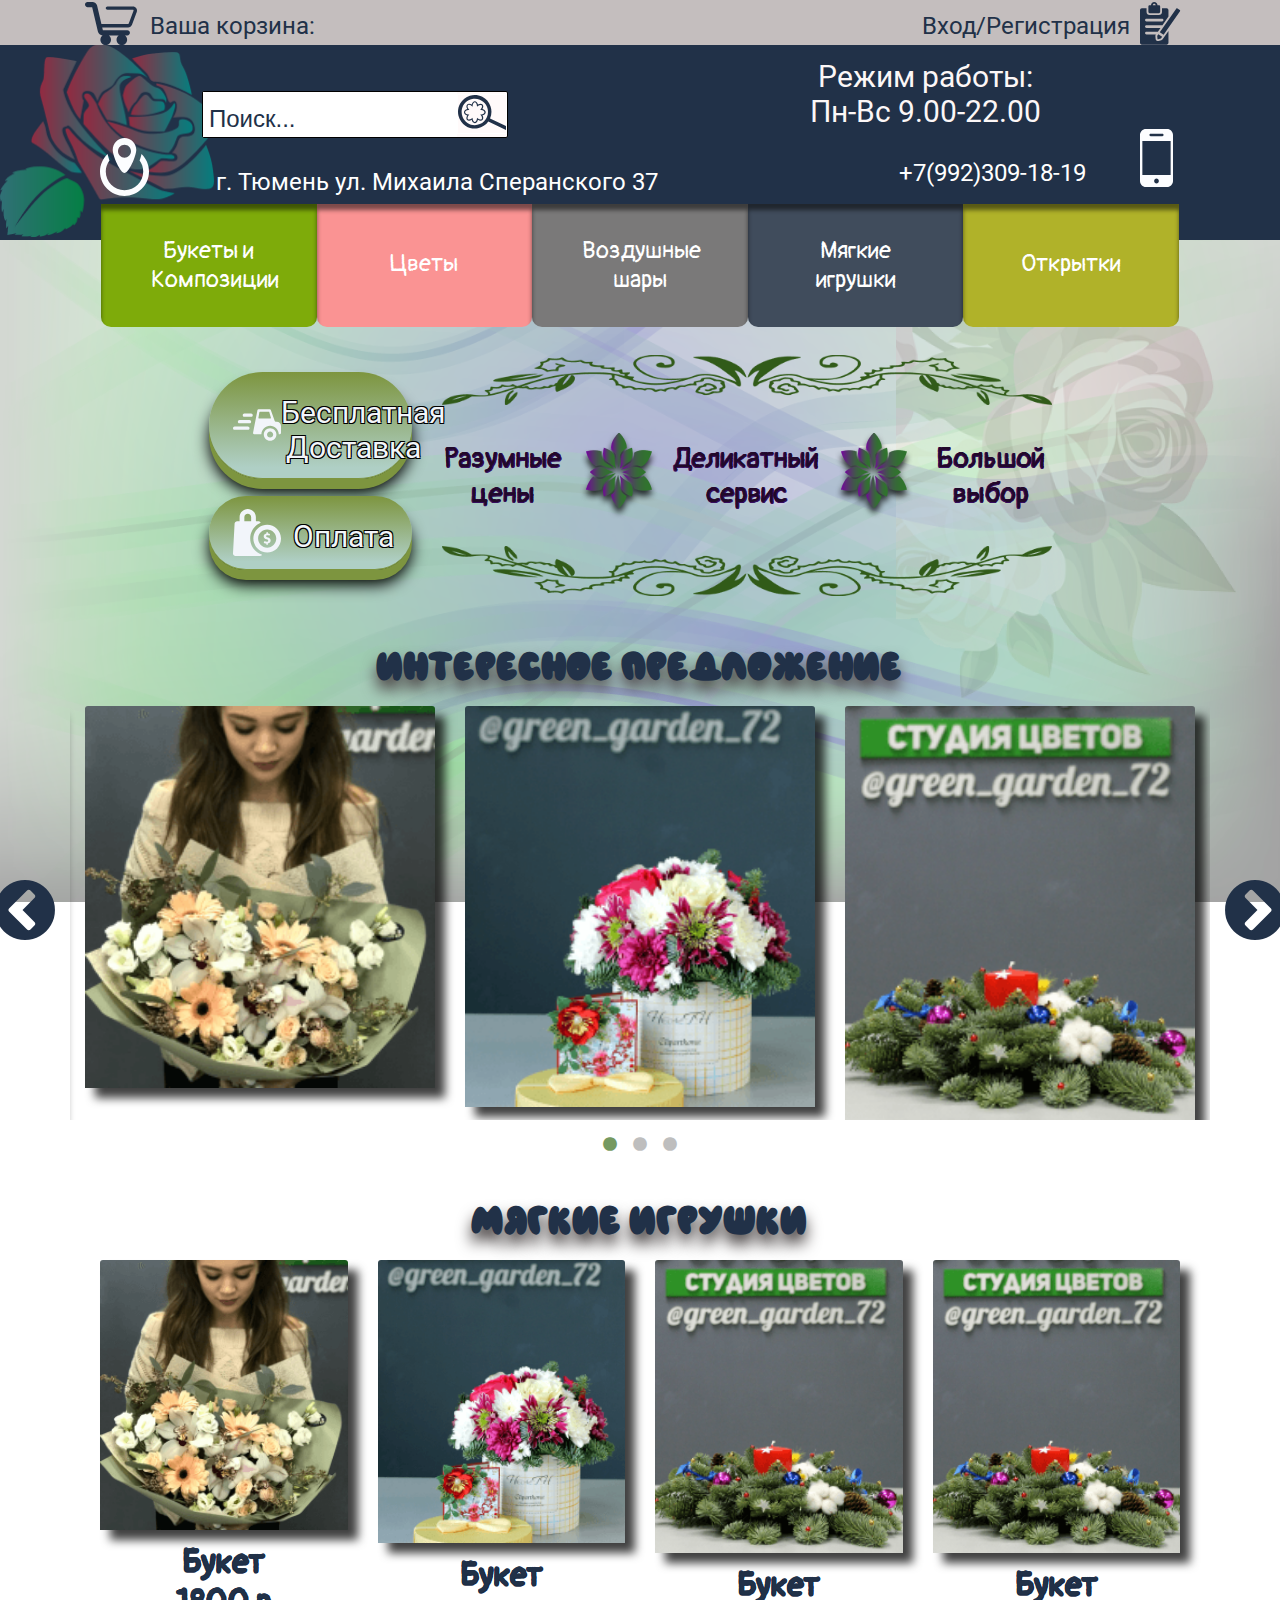
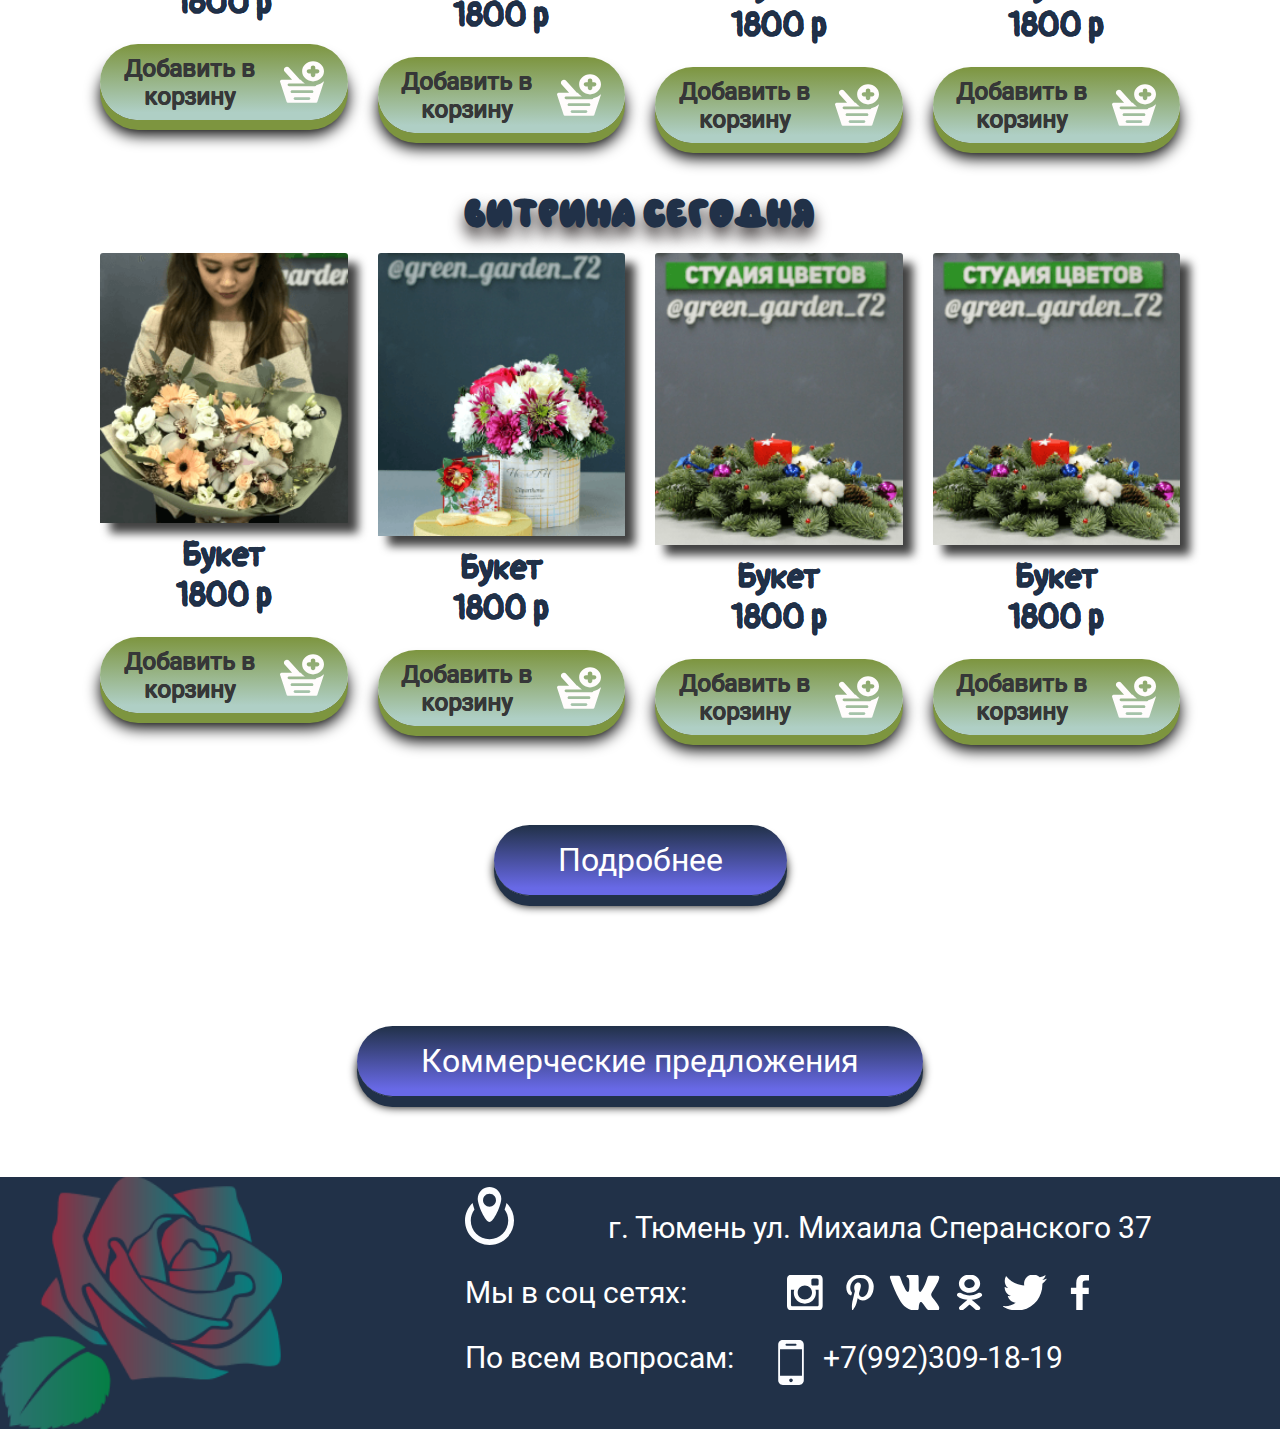
==== commit 07a28a2f: "27.01.2018" ====
--- a/b4_html/index.html
+++ b/b4_html/index.html
@@ -17,8 +17,11 @@
     <meta content="favicons/mstile-144x144.png" name="msapplication-TileImage">
     <meta content="#051321" name="theme-color" >
     <title>Cтудия флористики GreenGarden</title>
+    <link href="js/slick/slick/slick.css" rel="stylesheet">
+    <link href="js/slick/slick/slick-theme.css" rel="stylesheet"> 
     <link href="css/style.css" rel="stylesheet">
     <link href="css/bootstrap-grid.min.css" rel="stylesheet">
+    
    <!-- <link href="css/bootstrap.min.css" rel="stylesheet">-->
     <link href="sass/main.css" rel="stylesheet">
 </head>
@@ -70,9 +73,10 @@
   <div class="row">
     <div class="container">
       <nav class="navbar navbar-expand-md navbar-dark bg-dark">
-        <button class="navbar-toggler" type="button" data-toggle="collapse" data-target="#navbarsExampleDefault" aria-controls="navbarsExampleDefault" aria-expanded="false" aria-label="Toggle navigation">
-            <span class="navbar-toggler-icon"></span>
-          </button>
+        <!-- http://bootstrap-v4.ru/examples/navbar/ -->
+        <button class="navbar-toggler hidden-sm-up" type="button" data-toggle="collapse" data-target="#navbar-header" aria-controls="navbar-header">
+          ☰
+        </button>
           <div class="collapse navbar-collapse" id="navbarsExampleDefault">
         <ul class="navbar-nav mr-auto">
         <li><a href="">Букеты и<br> Композиции</a></li>
@@ -119,18 +123,48 @@
       <h2 class="airful mb-3">ИНТЕРЕСНОЕ ПРЕДЛОЖЕНИЕ</h2>
     </div>
 <div class="container">
-  <div class="row">
-   <div class="col-md-6 col-lg-3 ml-auto">
-    <div class="card">
-     <img class="card-img-top img-fluid bs" src="img/item_1.png">
-    </div>
-   </div>
-   <div class="col-md-6 col-lg-3">
-    <div class="card">
-     <img class="card-img-top img-fluid bs" src="img/item_2.png">
-    </div>
-   </div>
-   <div class="col-md-6 col-lg-3 mr-auto">
+  <div class="row slick-container">
+   <div class="col-md-6 col-lg-3 ml-auto slick-content">
+    <div class="card">
+     <img class="card-img-top img-fluid bs" src="img/item_1.png">
+    </div>
+   </div>
+   <div class="col-md-6 col-lg-3 slick-content">
+    <div class="card">
+     <img class="card-img-top img-fluid bs" src="img/item_2.png">
+    </div>
+   </div>
+   <div class="col-md-6 col-lg-3 mr-auto slick-content">
+    <div class="card">
+     <img class="card-img-top img-fluid bs" src="img/item_3.png">
+    </div>
+   </div>
+   <div class="col-md-6 col-lg-3 ml-auto slick-content">
+    <div class="card">
+     <img class="card-img-top img-fluid bs" src="img/item_1.png">
+    </div>
+   </div>
+   <div class="col-md-6 col-lg-3 slick-content">
+    <div class="card">
+     <img class="card-img-top img-fluid bs" src="img/item_2.png">
+    </div>
+   </div>
+   <div class="col-md-6 col-lg-3 mr-auto slick-content">
+    <div class="card">
+     <img class="card-img-top img-fluid bs" src="img/item_3.png">
+    </div>
+   </div>
+   <div class="col-md-6 col-lg-3 ml-auto slick-content">
+    <div class="card">
+     <img class="card-img-top img-fluid bs" src="img/item_1.png">
+    </div>
+   </div>
+   <div class="col-md-6 col-lg-3 slick-content">
+    <div class="card">
+     <img class="card-img-top img-fluid bs" src="img/item_2.png">
+    </div>
+   </div>
+   <div class="col-md-6 col-lg-3 mr-auto slick-content">
     <div class="card">
      <img class="card-img-top img-fluid bs" src="img/item_3.png">
     </div>
@@ -275,7 +309,7 @@
 <div class="container mb-12">
    <div class="row">
     <div class="col-md-auto flma">
-        <a href="#" class="btn-more btn-end ww-100 btn-p">Подробнее</a><span class="btn-end-img"></span>
+        <a href="#" class="btn-more btn-end ww-100 btn-p">Подробнее</a><!--<span class="btn-end-img"></span>-->
     </div>
    </div>     
  </div>
@@ -288,38 +322,41 @@
  </div>
 </div>
 </main>
-    
-
-    <footer class="footer bgitem">
-      <div class="container-fluid">
-        <div class="container">
+<footer class="footer bgitem">
+  <div class="container-fluid">
+    <div class="container">
+      <div class="row">
+        <div class="col-md-4">
+          <img class="logo" src="img/logo.png" alt="">
+        </div>
+        <div class="col-md-8">
           <div class="row">
-            <div class="col-md-4">
-                  <img class="logo" src="img/logo.png" alt="">
-            </div>
-            <div class="col-md-8">
-              <div class="row">
-                <div class="col-md-12">
-                  <div class="fl mh loc">
-   <a href="#" class="i location"></a>
-   <p class="flend pr">г. Тюмень ул. Михаила Сперанского 37</p>
-  </div>
-                </div>
-                <div class="col-md-12 pt-2 fl">
-                  <p class="flend">Мы в соц сетях : mass icons </p>
-                </div>
-                <div class="col-md-12 pt-2 fl">
-                  <p class="flend">По всем вопросам : &nbsp; +7(992)309-18-19</p>
-                </div>
+            <div class="col-md-12">
+              <div class="fl mh loc">
+                <a href="#" class="i location"></a>
+                <p class="flend pr">г. Тюмень ул. Михаила Сперанского 37</p>
               </div>
             </div>
+           <div class="col-md-12 pt-2 fl">
+             <p class="flend pd">Мы в соц сетях: <a href="" class="i inst"></a> <a href="" class="i pin"></a><a href="" class="i vk"></a><a href="" class="i ok"></a><a href="" class="i tw"></a><a href="" class="i fb"></a> </p>
+           </div>
+           <div class="col-md-12 pt-2 fl">
+             <p class="flend pd">По всем вопросам: &nbsp; <a href="#" class="ic phone"></a>+7(992)309-18-19</p>
+           </div>
           </div>
         </div>
-        
-      </div>
-    </footer>
-
+      </div>
+    </div>
+  </div>
+</footer>
     <script src="js/jquery-slim-321.js"></script>
     <script src="js/bootstrap.min.js"></script>
+    <script src="js/slick/slick/jquery-1.11.0.js"></script>
+    <script src="js/slick/slick/jquery-migrate-1.2.1.js"></script>
+    <script src="js/slick/slick/slick.min.js"></script>
+    <script> 
+    $(document).ready(function(){
+      $('.slick-container').slick({dots: true, autoplay: true, autoplaySpeed: 5000, speed: 500, infinite: true, slidesToShow: 3, slidesToScroll: 3, responsive: [{breakpoint: 1024, settings:{slidesToShow: 3,slidesToScroll: 3, infinite: true, dots: true}},{breakpoint: 600, settings:{slidesToShow: 2,slidesToScroll: 2}},{breakpoint: 480,settings: {slidesToShow: 1, slidesToScroll: 1 }}]});
+});</script> 
 </body>
 </html>--- a/b4_html/css/style.css
+++ b/b4_html/css/style.css
@@ -28,6 +28,67 @@
   font-weight: 400;
   src: url(../fonts/Airfool.otf);
 }
+@media print {
+    *,::after,::before {
+        text-shadow: none!important;
+        box-shadow: none!important
+    }
+
+    a,a:visited {
+        text-decoration: underline
+    }
+
+    abbr[title]::after {
+        content: " (" attr(title) ")"
+    }
+
+    pre {
+        white-space: pre-wrap!important
+    }
+
+    blockquote,pre {
+        border: 1px solid #999;
+        page-break-inside: avoid
+    }
+
+    thead {
+        display: table-header-group
+    }
+
+    img,tr {
+        page-break-inside: avoid
+    }
+
+    h2,h3,p {
+        orphans: 3;
+        widows: 3
+    }
+
+    h2,h3 {
+        page-break-after: avoid
+    }
+
+    .navbar {
+        display: none
+    }
+
+    .badge {
+        border: 1px solid #000
+    }
+
+    .table {
+        border-collapse: collapse!important
+    }
+
+    .table td,.table th {
+        background-color: #fff!important
+    }
+
+    .table-bordered td,.table-bordered th {
+        border: 1px solid #ddd!important
+    }
+}
+
 *{margin:0;padding:0}
   html {
   line-height: 1.15; /* 1 */ 
@@ -482,7 +543,6 @@
     margin-left: 15px;
   }
 }
-
 .card-group {
   display: -webkit-box;
   display: -ms-flexbox;
@@ -492,11 +552,9 @@
   -ms-flex-direction: column;
   flex-direction: column;
 }
-
 .card-group > .card {
   margin-bottom: 15px;
 }
-
 @media (min-width: 576px) {
   .card-group {
     -webkit-box-orient: horizontal;
@@ -561,11 +619,9 @@
     border-radius: 0;
   }
 }
-
 .card-columns .card {
   margin-bottom: 0.75rem;
 }
-
 @media (min-width: 576px) {
   .card-columns {
     -webkit-column-count: 3;
@@ -580,26 +636,21 @@
     width: 100%;
   }
 }
-
 .m-auto {
   margin: auto;
 }
-
 .mt-auto,
 .my-auto {
   margin-top: auto;
 }
-
 .mr-auto,
 .mx-auto {
   margin-right: auto;
 }
-
 .mb-auto,
 .my-auto {
   margin-bottom: auto;
 }
-
 .ml-auto,
 .mx-auto {
   margin-left: auto;
@@ -610,63 +661,42 @@
 .mb-5{
   margin-bottom: 2.5rem
 }
-@media print {
-    *,::after,::before {
-        text-shadow: none!important;
-        box-shadow: none!important
-    }
-
-    a,a:visited {
-        text-decoration: underline
-    }
-
-    abbr[title]::after {
-        content: " (" attr(title) ")"
-    }
-
-    pre {
-        white-space: pre-wrap!important
-    }
-
-    blockquote,pre {
-        border: 1px solid #999;
-        page-break-inside: avoid
-    }
-
-    thead {
-        display: table-header-group
-    }
-
-    img,tr {
-        page-break-inside: avoid
-    }
-
-    h2,h3,p {
-        orphans: 3;
-        widows: 3
-    }
-
-    h2,h3 {
-        page-break-after: avoid
-    }
-
-    .navbar {
-        display: none
-    }
-
-    .badge {
-        border: 1px solid #000
-    }
-
-    .table {
-        border-collapse: collapse!important
-    }
-
-    .table td,.table th {
-        background-color: #fff!important
-    }
-
-    .table-bordered td,.table-bordered th {
-        border: 1px solid #ddd!important
-    }
+.navbar-collapse {
+    z-index:1;
+    -ms-flex-preferred-size: 100%;
+    flex-basis: 100%;
+    -webkit-box-flex: 1;
+    -ms-flex-positive: 1;
+    flex-grow: 1;
+    -webkit-box-align: center;
+    -ms-flex-align: center;
+    align-items: center
+}
+.navbar-toggler {
+    padding: .25rem .75rem;
+    font-size: 1.25rem;
+    line-height: 1;
+    background-color: transparent;
+    border: 1px solid transparent;
+    border-radius: .25rem
+}
+.navbar-toggler:focus,.navbar-toggler:hover {
+    text-decoration: none
+}
+.navbar-toggler:not([disabled]):not(.disabled) {
+    cursor: pointer
+}
+.navbar-toggler-icon {
+    display: inline-block;
+    width: 1.5em;
+    height: 1.5em;
+    vertical-align: middle;
+    content: "\2261";
+    background: no-repeat center center;
+    background-size: 100% 100%
+}
+@media (min-width: 544px) {
+.hidden-sm-up {
+    display: none!important;
+}
 }--- a/b4_html/sass/main.css
+++ b/b4_html/sass/main.css
@@ -199,7 +199,7 @@
 .bg2 {
   background: url(../img/flowers_menu_90.png) 100% center no-repeat;
   z-index: 0;
-  width: 100%;
+  width: 30%;
   height: 780px;
   position: absolute;
   right: 0px;
@@ -329,7 +329,7 @@
     border-bottom: 1px solid #6869e6; }
 
 .btn-p {
-  padding: 0.5em 1em 0.5em 2em;
+  padding: 0.5em 2em 0.5em 2em;
   font-family: Roboto;
   color: #fff; }
 
@@ -350,4 +350,34 @@
 .mb-12 {
   margin-bottom: 7.5rem; }
 
+.inst {
+  background: url(../svg/in-icon.svg) no-repeat center center;
+  margin-left: 3em; }
+
+.pin {
+  background: url(../svg/pin-icon.svg) no-repeat center center; }
+
+.vk {
+  background: url(../svg/vk-icon.svg) no-repeat center center; }
+
+.ok {
+  background: url(../svg/ok-icon.svg) no-repeat center center; }
+
+.tw {
+  background: url(../svg/tw-icon.svg) no-repeat center center; }
+
+.fb {
+  background: url(../svg/fb-icon.svg) no-repeat center center; }
+
+.pd {
+  display: flex;
+  text-align: center; }
+
+.ic {
+  width: 1.5em;
+  height: 45px;
+  margin-left: 1em;
+  background-repeat: no-repeat;
+  background-size: contain; }
+
 /*# sourceMappingURL=main.css.map */
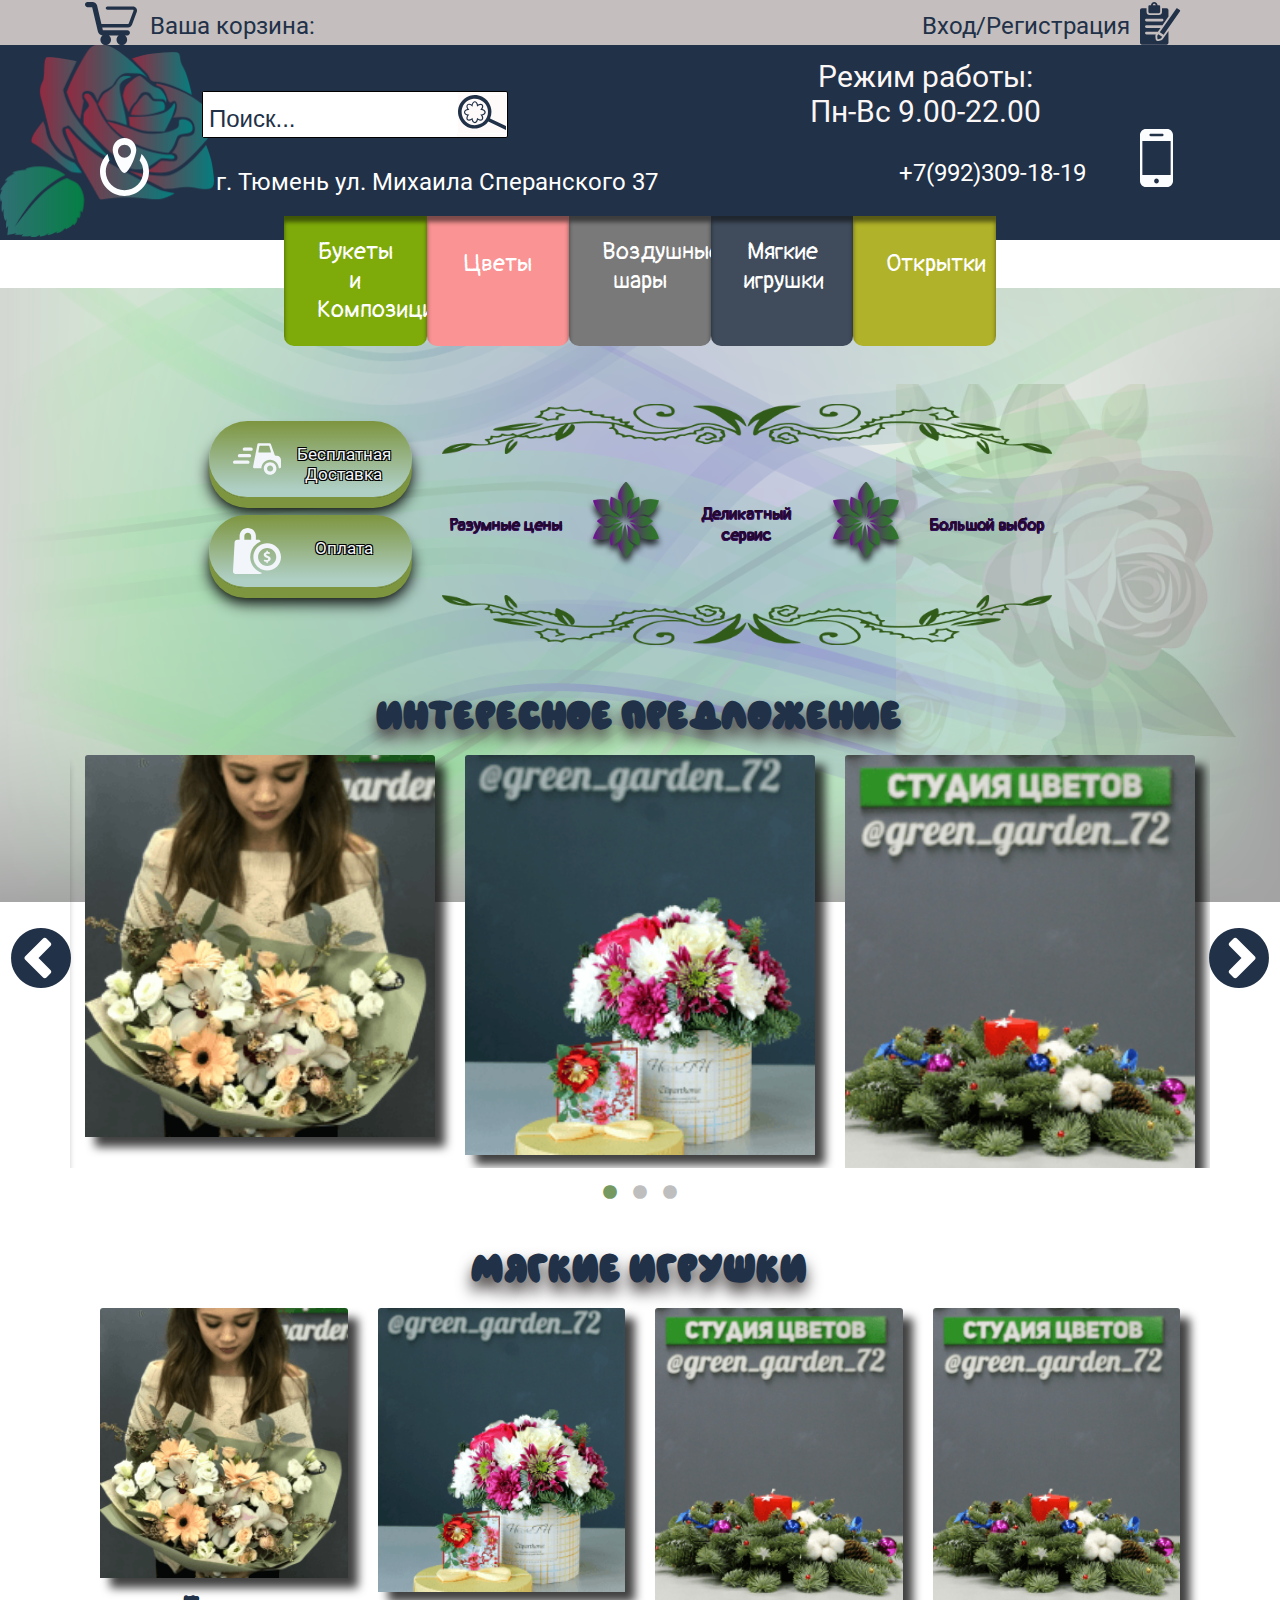
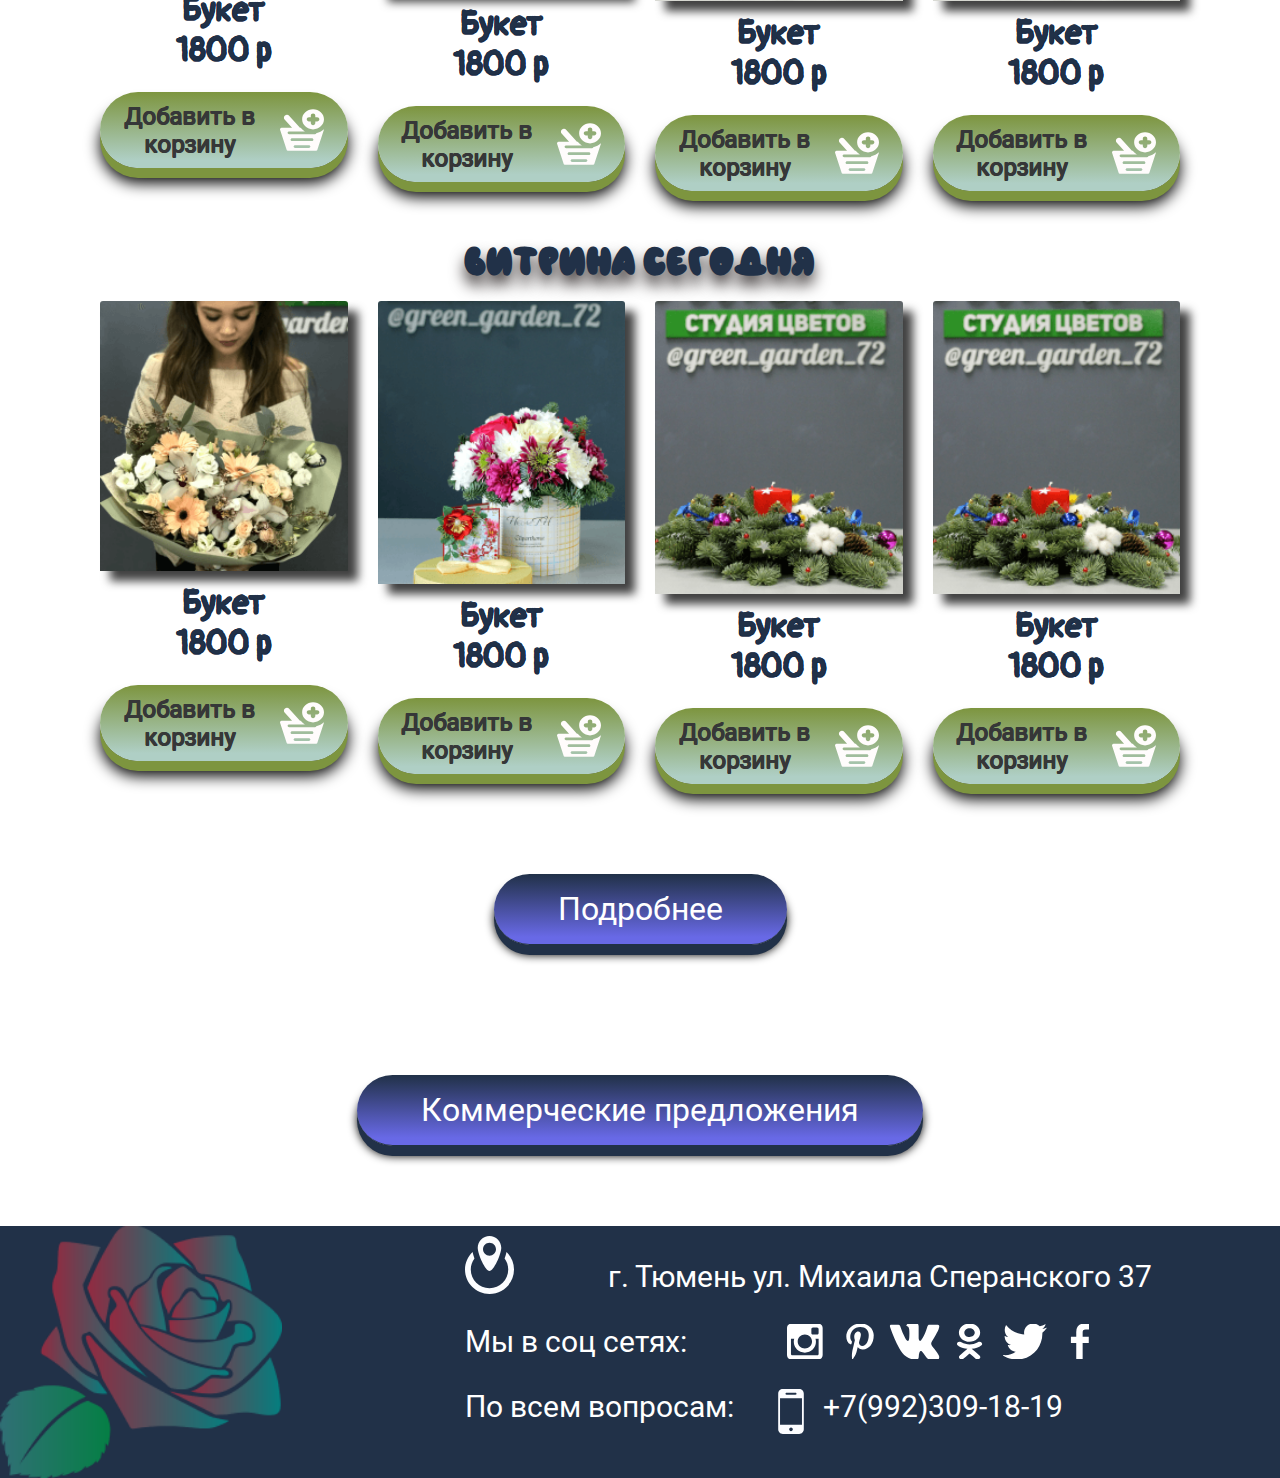
==== commit 2bd7a20a: "29.01.2018" ====
--- a/b4_html/index.html
+++ b/b4_html/index.html
@@ -44,6 +44,7 @@
       </div>
    </div>
 </div>
+
 <div class="container-fluid bgitem">
   <div class="container hcontent">
     <div class="row">
@@ -70,37 +71,37 @@
   </p>
   </div>
   </div>
-  <div class="row">
-    <div class="container">
-      <nav class="navbar navbar-expand-md navbar-dark bg-dark">
+  </div>
+</div>
+  </header>
+  <!-- <div class="row">
+    <div class="container"> -->
+      <nav class="navbar navbar-expand-md">
         <!-- http://bootstrap-v4.ru/examples/navbar/ -->
         <button class="navbar-toggler hidden-sm-up" type="button" data-toggle="collapse" data-target="#navbar-header" aria-controls="navbar-header">
           ☰
         </button>
-          <div class="collapse navbar-collapse" id="navbarsExampleDefault">
+      <div class="collapse navbar-collapse" id="navbarsExampleDefault">
         <ul class="navbar-nav mr-auto">
-        <li><a href="">Букеты и<br> Композиции</a></li>
-        <li><a href="" class="pa">Цветы</a></li>
-        <li><a href="">Воздушные <br>шары</a></li>
-        <li><a href="">Мягкие игрушки</a></li>
-        <li><a href="" class="pa">Открытки</a></li>
+        <li><a href="#">Букеты и<br> Композиции</a></li>
+        <li><a href="#" class="pa">Цветы</a></li>
+        <li><a href="#">Воздушные <br>шары</a></li>
+        <li><a href="#">Мягкие игрушки</a></li>
+        <li><a href="#" class="pa">Открытки</a></li>
         </ul>
     </div>
     </nav>
-    </div>
-  </div>
-  </div>
-</div>
-  </header>
-  <main class="bg ptd">
+   <!-- </div>
+  </div> -->
+  <main class="bg ptdt">
     <div class="bg2"></div>
     <div class="container-fluid">
       <div class="row">
         <div class="col-md-4">
       <div class="row">
-        <div class="col-md-9 offset-md-3 ib"><a href="#" class="btn fl"><img src="svg/express-delivery.svg" alt="" class="w-25"><p class="w-75">Бесплатная Доставка</p></a>
-        </div>
-        <div class="col-md-9 offset-md-3 ib"><a href="#" class="btn fl"><img src="svg/chas-payment.svg" alt="" class="w-25"><p class="w-75">Оплата</p></a>
+        <div class="col-md-9 offset-md-3 col-sm-3 ib"><a href="#" class="btn fl"><img src="svg/express-delivery.svg" alt="" class="w-25"><p class="w-75">Бесплатная Доставка</p></a>
+        </div>
+        <div class="col-md-9 offset-md-3 col-sm-3 ib"><a href="#" class="btn fl"><img src="svg/chas-payment.svg" alt="" class="w-25"><p class="w-75">Оплата</p></a>
         </div>
       </div>
     </div>
@@ -356,7 +357,7 @@
     <script src="js/slick/slick/slick.min.js"></script>
     <script> 
     $(document).ready(function(){
-      $('.slick-container').slick({dots: true, autoplay: true, autoplaySpeed: 5000, speed: 500, infinite: true, slidesToShow: 3, slidesToScroll: 3, responsive: [{breakpoint: 1024, settings:{slidesToShow: 3,slidesToScroll: 3, infinite: true, dots: true}},{breakpoint: 600, settings:{slidesToShow: 2,slidesToScroll: 2}},{breakpoint: 480,settings: {slidesToShow: 1, slidesToScroll: 1 }}]});
+      $('.slick-container').slick({dots: true, autoplay: true, autoplaySpeed: 5000, speed: 500, infinite: true, slidesToShow: 3, slidesToScroll: 3, responsive: [{breakpoint: 1024, settings:{slidesToShow: 3,slidesToScroll: 3, infinite: true, dots: true, arrows: false}},{breakpoint: 600, settings:{slidesToShow: 2,slidesToScroll: 2, arrows: false}},{breakpoint: 480,settings: {slidesToShow: 1, slidesToScroll: 1, arrows: false }}]});
 });</script> 
 </body>
 </html>--- a/b4_html/css/style.css
+++ b/b4_html/css/style.css
@@ -338,7 +338,7 @@
 }
 .btn {
     text-decoration:none;
-    font-size: 1.875em;
+    font-size: 1.375em;
     background: -moz-linear-gradient(#7D953F, #AFCFC5);
     background: -webkit-gradient(linear, 0 0, 0 90%, from(#7D953F), to(#AFCFC5));
     filter: progid:DXImageTransform.Microsoft.gradient(startColorstr='#7D953F', endColorstr='#AFCFC5');
@@ -646,6 +646,7 @@
 .mr-auto,
 .mx-auto {
   margin-right: auto;
+  margin-left: auto;
 }
 .mb-auto,
 .my-auto {
--- a/b4_html/sass/main.css
+++ b/b4_html/sass/main.css
@@ -26,10 +26,15 @@
 .navbar {
   max-width: 1140px;
   width: 100%;
-  min-width: 100%; }
+  min-width: 100%;
+  margin-top: -2.5%;
+  margin-bottom: -2.5%; }
 
 .navbar-nav {
-  width: 100%; }
+  width: 57%; }
+
+.collapse {
+  display: flex; }
 
 nav ul {
   font-family: Pangolin;
@@ -40,6 +45,7 @@
 
 .navbar-collapse ul li {
   width: 20%;
+  justify-content: center;
   text-align: center;
   box-shadow: inset 0px 6px 4px rgba(0, 0, 0, 0.5);
   border-radius: 0px 0px 10px 10px; }
@@ -76,8 +82,8 @@
   padding-top: 5px; }
 
 .navbar-collapse ul li a.pa {
-  padding-top: 21%;
-  padding-bottom: 21%; }
+  padding-top: 23.5%;
+  padding-bottom: 23.5%; }
 
 .bgitem {
   background: url(../img/bgroze.png);
@@ -188,6 +194,10 @@
 
 .ptd {
   padding-top: 9%; }
+
+.ptdt {
+  padding-top: 9%;
+  margin-top: -2.6%; }
 
 .bg {
   background: url(../img/bg.png) center center no-repeat;
@@ -203,7 +213,7 @@
   height: 780px;
   position: absolute;
   right: 0px;
-  top: 100px; }
+  top: 245px; }
 
 .ib {
   display: inline-flex;
@@ -380,4 +390,20 @@
   background-repeat: no-repeat;
   background-size: contain; }
 
+@media only screen and (max-width: 90em) {
+  .btn p, .pinner {
+    font-size: calc(100vw / 75); } }
+@media only screen and (min-width: 48em) {
+  nav ul {
+    flex-direction: row; } }
+@media only screen and (max-width: 48em) {
+  nav ul {
+    flex-direction: column; }
+
+  .btn p {
+    display: none; }
+
+  img.w-25 {
+    width: 100%; } }
+
 /*# sourceMappingURL=main.css.map */
